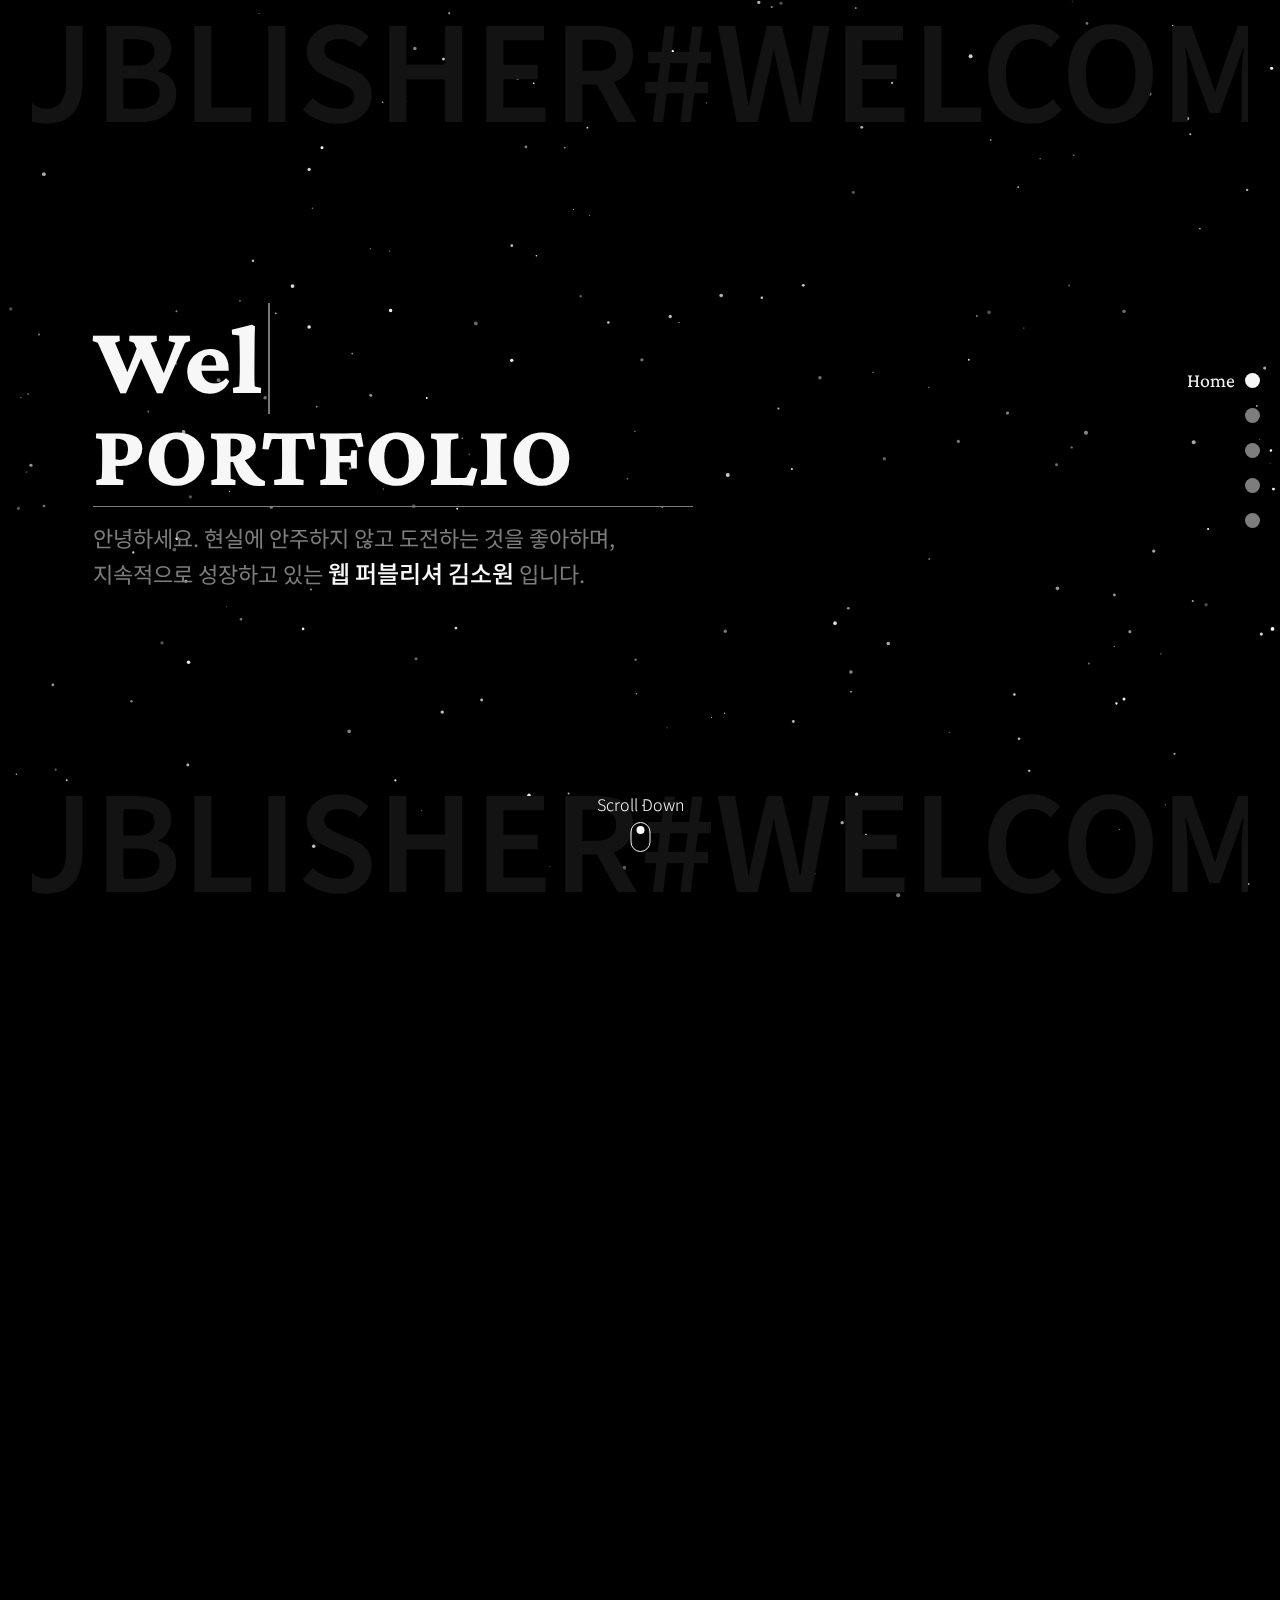
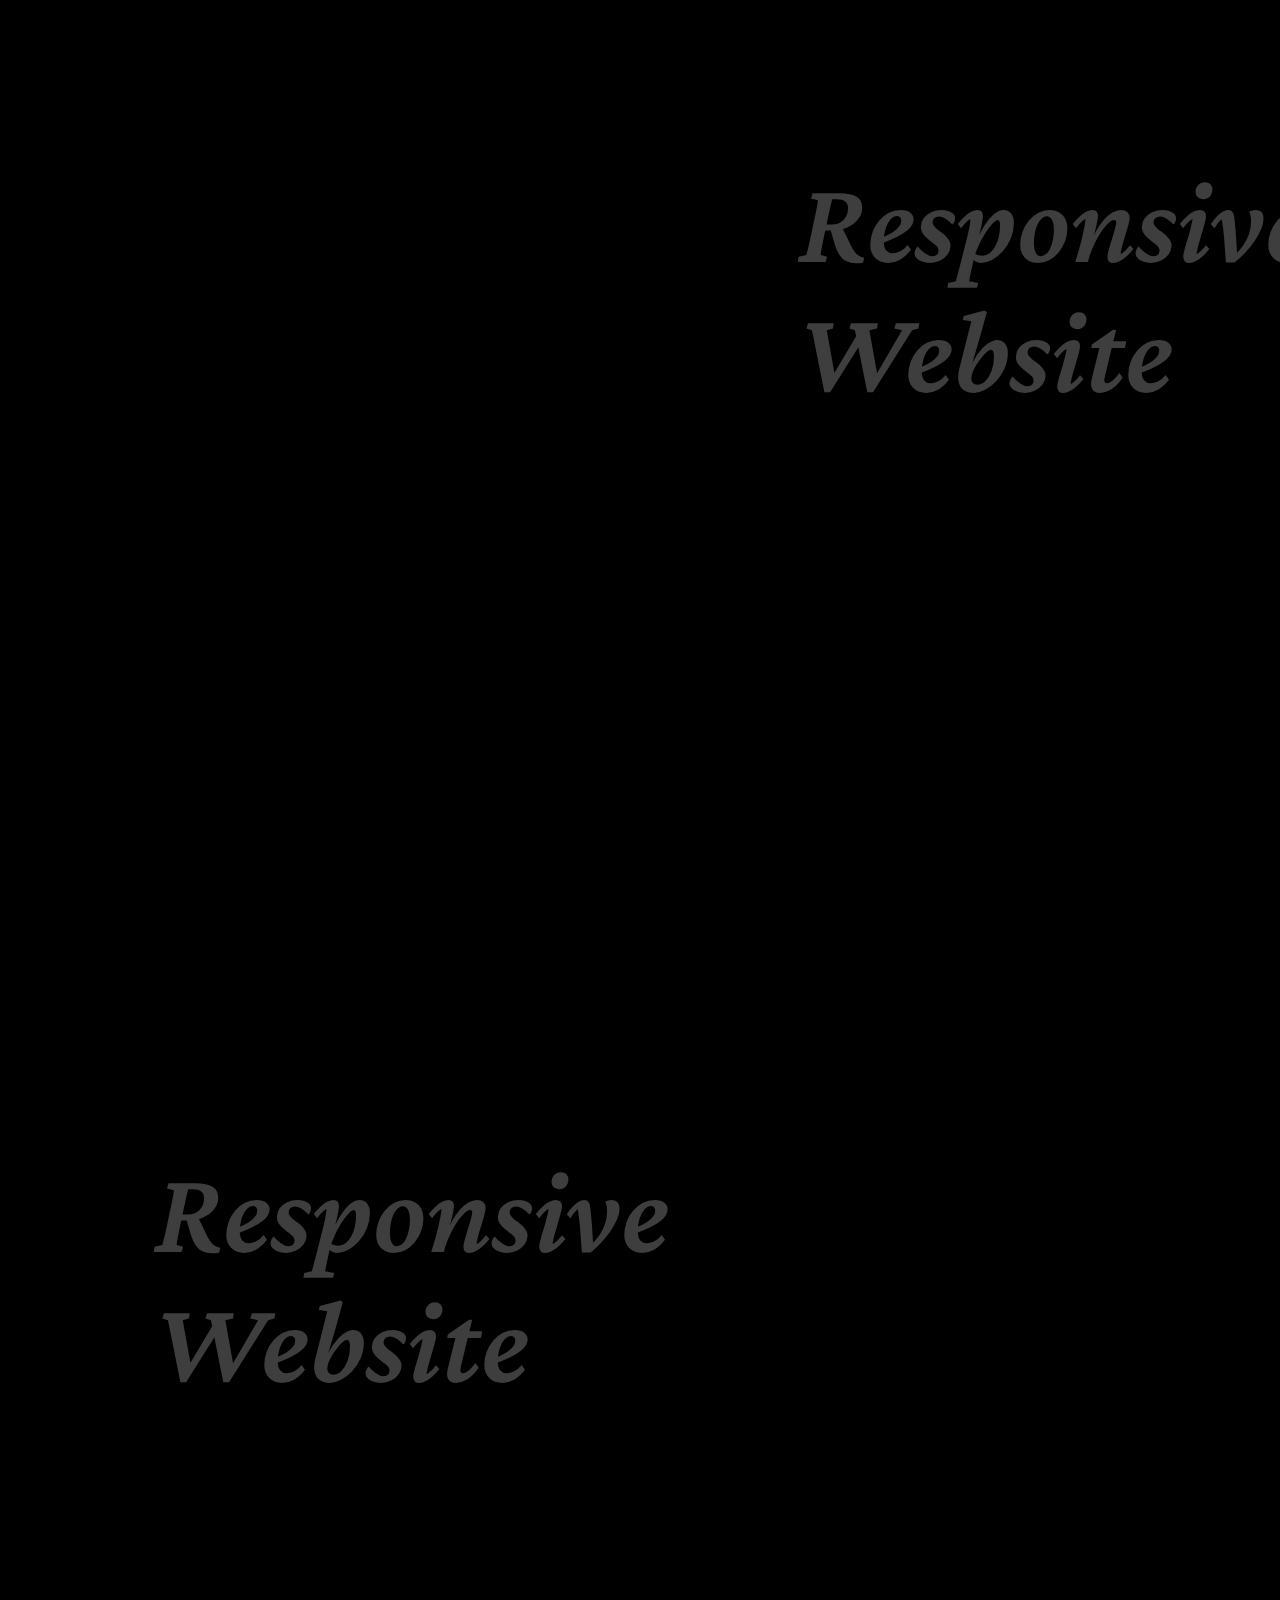
==== index.html @ 749225ce "Update index.html" ====
<!DOCTYPE html>
<html lang="en">

<head>
    <meta charset="UTF-8">
    <meta name="viewport" content="width=device-width, initial-scale=1.0">
    <title>Document</title>
    <link rel="stylesheet" href="CSS/reset.css">
    <link rel="stylesheet" href="CSS/style.css">
    <link rel="stylesheet" href="CSS/tab.menu.css">
    <link rel="stylesheet" href="CSS/dot_navigation.css">
    <link rel="stylesheet" href="CSS/circle_progress.css">
    <link rel="stylesheet" href="CSS/media.css">
    <link rel="stylesheet" href="CSS/scroll_fade_in.css">

    <link rel="preconnect" href="https://fonts.googleapis.com">
    <link rel="preconnect" href="https://fonts.gstatic.com" crossorigin>
    <link
        href="https://fonts.googleapis.com/css2?family=Crimson+Pro:ital,wght@0,200..900;1,200..900&family=Gowun+Batang&family=Noto+Sans+KR:wght@100..900&family=Noto+Sans:ital,wght@0,100..900;1,100..900&display=swap"
        rel="stylesheet">
    <link rel="preconnect" href="https://fonts.googleapis.com">
    <link rel="preconnect" href="https://fonts.gstatic.com" crossorigin>
    <link
        href="https://fonts.googleapis.com/css2?family=Crimson+Pro:ital,wght@0,200..900;1,200..900&family=Gowun+Batang&family=Noto+Sans:ital,wght@0,100..900;1,100..900&display=swap"
        rel="stylesheet">
</head>

<body>
    <section id="home" class="branding-page-container section">
        <canvas id="starCanvas"></canvas>
        <!-- canvas-이미지태그 같은거 -->
        <div class="branding-page">
            <div class="moving-text moving-left">
                <span>#WELCOMTOMY PORTFOLIO #WEB PUBLISHER</span>
                <span>#WELCOMTOMY PORTFOLIO #WEB PUBLISHER</span>
            </div>
            <div class="branding-tg">
                <div class='typing'>
                    <h1 class="text"></h1>
                    PORTFOLIO
                </div>
                <p>
                    안녕하세요. 현실에 안주하지 않고 도전하는 것을 좋아하며&#44; <br class="responsive-br">
                    지속적으로 성장하고 있는
                    <span>
                        웹 퍼블리셔 김소원
                    </span>
                    입니다&#46;
                </p>
            </div>
            <div class="scroll-down">
                <p>Scroll Down</p>
                <div class="mouse">
                    <div class="wheel"></div>
                </div>
            </div>
            <aside class="dot-navigation">
                <div class="dot" data-target="home">Home</div>
                <div class="dot" data-target="profile">Profile</div>
                <div class="dot" data-target="resume">Resume</div>
                <div class="dot" data-target="portfolio">Portfolio</div>
                <div class="dot" data-target="contact">Contact</div>
            </aside>
            <div class="moving-text moving-right">
                <span>#WELCOMTOMY PORTFOLIO #WEB PUBLISHER</span>
                <span>#WELCOMTOMY PORTFOLIO #WEB PUBLISHER</span>
            </div>
        </div>

    </section>

    <section id="profile" class="profile-page-container section">
        <div class="profile-page">
            <div class="h2-container fadein fade to-bottom">
                <h2>PROFILE</h2>
            </div>
            <div class="detail-container">
                <figure class="profile-img fadein fade to-left">
                    <img src="IMG/증명사진.png" alt="증명사진">
                </figure>
                <div class="about-me-container fadein fade to-right">
                    <h3>About me</h3>
                    <ul class="about-me-tg">
                        <li>
                            <p>Name</p>
                            <p>Kim So Won</p>
                        </li>
                        <li>
                            <p>Birthday</p>
                            <p>1992&#46; 09&#46; 18</p>
                        </li>
                        <li>
                            <p>Certificate</p>
                            <p>컴퓨터활용능력1급</p>
                        </li>
                        <li>
                            <p>E&#45;mail</p>
                            <p>kimso339&#64;naver&#46;com</p>
                        </li>
                    </ul>
                    <p class="about-me-explain">
                        &#34;도전을 멈추지 않는 신입 웹퍼블리셔 김소원입니다&#46;<br class="responsive-br">
                        다양한 시맨틱 태그를 활용해 SEO를 고려한 마크업을 하며&#44;
                        JS를 활용한 인터렉션 등 다양한 퍼블리싱 기술에 관심을 갖고 성장하고 있습니다&#46;&#34;
                    </p>
                </div>
            </div>
            <div class="skill-container fadein fade to-bottom">
                <h3>Skill</h3>
                <div class="progress-container">
                    <div class="progress-bar html" data-percentage="80">
                        <svg>
                            <circle cx="100" cy="100" r="100"></circle>
                            <circle cx="100" cy="100" r="100"></circle>
                        </svg>
                        <div class="text_zone">
                            <div class="label html-color">HTML</div>
                            <div class="percentage">0%</div>
                        </div>
                    </div>
                    <div class="progress-bar css" data-percentage="90">
                        <svg>
                            <circle cx="100" cy="100" r="100"></circle>
                            <circle cx="100" cy="100" r="100"></circle>
                        </svg>
                        <div class="text_zone">
                            <div class="label css-color">CSS</div>
                            <div class="percentage">0%</div>
                        </div>
                    </div>
                    <div class="progress-bar javascript" data-percentage="60">
                        <svg>
                            <circle cx="100" cy="100" r="100"></circle>
                            <circle cx="100" cy="100" r="100"></circle>
                        </svg>
                        <div class="text_zone">
                            <div class="label javascript-color">JavaScript</div>
                            <div class="percentage">0%</div>
                        </div>
                    </div>
                    <div class="progress-bar figma" data-percentage="80">
                        <svg>
                            <circle cx="100" cy="100" r="100"></circle>
                            <circle cx="100" cy="100" r="100"></circle>
                        </svg>
                        <div class="text_zone">
                            <div class="label figma-color">Figma</div>
                            <div class="percentage">0%</div>
                        </div>
                    </div>
                    <div class="progress-bar photoshop" data-percentage="70">
                        <svg>
                            <circle cx="100" cy="100" r="100"></circle>
                            <circle cx="100" cy="100" r="100"></circle>
                        </svg>
                        <div class="text_zone">
                            <div class="label photoshop-color">Photoshop</div>
                            <div class="percentage">0%</div>
                        </div>
                    </div>
                </div>
            </div>
        </div>
    </section>

    <section id="resume" class="resume-page-container section">
        <div class="resume-page">
            <div class="h2-container fadein fade to-bottom">
                <h2>RESUME</h2>
            </div>
            <div class="tabs fadein fade to-bottom">
                <button class="tab-btn active" data-tab="1">
                    Work&#45;Experience
                </button>
                <button class="tab-btn" data-tab="2">
                    Self&#45;Introduction
                </button>
                <button class="tab-btn" data-tab="3">
                    Character
                </button>
            </div>
            <div class="tab-contents fadein fade to-bottom">
                <div class="tab-content active" id="tab-1">
                    <ul class="work-experience">
                        <li class="line-vertical">
                        </li>
                        <li class="line-short">
                            <p class="date">
                                2014&#46;05&#126;2016&#46;05
                            </p>
                            <div class="company">
                                <p class="company-name">
                                    <span>
                                        국민건강보험공단 일산병원
                                    </span>
                                    <br class="responsive-br-500">
                                    &#40;간호사&#41;
                                </p>
                            </div>
                        </li>
                        <li class="line-long">
                            <p class="date">
                                2017&#46;02&#126;2018&#46;07
                            </p>
                            <div class="company">
                                <p class="company-name">
                                    <span>
                                        신촌세브란스병원
                                    </span>
                                    <br class="responsive-br-500">
                                    &#40;심장혈환병원 연구간호사&#41;
                                </p>
                            </div>
                        </li>
                        <li class="line-short">
                            <p class="date">
                                2021&#46;04&#126;2023&#46;04
                            </p>
                            <div class="company">
                                <p class="company-name">
                                    <span>
                                        가톨릭대학교 은평성모병원
                                    </span>
                                    <br class="responsive-br-500">
                                    &#40;간호사&#41;
                                </p>
                            </div>
                        </li>
                        <li class="line-long">
                            <p class="date">
                                2024&#46;04&#126;2024&#46;12
                            </p>
                            <div class="company">
                                <p class="company-name">
                                    <span>
                                        sbs컴퓨터아카데미학원
                                    </span>
                                    <br class="responsive-br-500">
                                    &#40;웹퍼블리셔 과정 수강&#41;
                                </p>
                            </div>
                        </li>
                        <li class="line-short">
                            <p class="date">
                                &#126;현재
                            </p>
                            <div class="company">
                                <p class="company-name">
                                    <span>
                                        웹퍼블리셔 입사 준비중
                                    </span>
                                </p>
                            </div>
                        </li>
                    </ul>
                </div>
                <div class="tab-content" id="tab-2">
                    <ul class="self-introduction">
                        <li>
                            <p>
                                &#34;기본에 충실하게&#34;
                            </p>
                            <span>
                                화려한 도구없이 망치와 못으로만 집을 지을 수 있어야 <br class="responsive-br-introduction">
                                역량이 큰 사람이라는 선생님의 말씀을 새기며<br>
                                기본에 충실히 공부하였습니다.
                                시맨틱 코드를 이용해<br class="responsive-br-introduction"> 유지보수가 쉬운 마크업을 위해 노력합니다.
                            </span>
                        </li>
                        <li>
                            <p>
                                &#34;끈기있게 도전하기&#34;
                            </p>
                            <span>
                                현재에 안주하기보다 지속적으로 도전하며<br class="responsive-br-introduction">
                                트렌드를 파악하고 습득하려 노력하겠습니다.<br>
                                Vue, React에 관심을 가지고 있습니다.
                            </span>
                        </li>
                    </ul>
                </div>
                <div class="tab-content" id="tab-3">
                    <div class="character">
                        <ul>
                            <li class="pentagon">
                                <img src="IMG/오각형.png" alt="pentagon-shape">
                            </li>
                            <li class="character1">
                                빠른 업무속도
                            </li>
                            <li class="character2">
                                다양한 퍼블리싱<br>
                                기술에 관심
                            </li>
                            <li class="character3">
                                강한 책임감
                            </li>
                            <li class="character4">
                                트렌드에 민감함
                            </li>
                            <li class="character5">
                                도전하는 자세
                            </li>
                        </ul>
                    </div>
                </div>
            </div>
        </div>
    </section>

    <section id="portfolio" class="portfolio-page-container section">
        <div class="portfolio-page">
            <div class="h2-container fadein fade to-bottom">
                <h2>PORTFOLIO</h2>
            </div>
            <div class="project">
                <div class="project-tg fadein fade to-left">
                    <h2 class="project-name">At Search</h2>
                    <p>홈페이지 신규구축</p>
                    <p class="explain">
                        입시를 위한 정보들을 한 곳에서 확인 할 수 있는<br>
                        홈페이지를 반응형으로 구축하였습니다&#46;<br>
                        정보전달을 유리하게 하기 위해 깔끔한 UI로<br>
                        퍼블리싱 작업을 하는 것에 중점을 두었습니다&#46;<br>
                    </p>
                    <ul>
                        <li>
                            <p class="category">사용툴</p>
                            <p>Visual Studio Code &#47; Figma</p>
                        </li>
                        <li>
                            <p class="category">기여도</p>
                            <p>기획 &#47; 디자인 &#47; 퍼블리싱 100&#37;</p>
                        </li>
                        <li>
                            <p class="category">사이즈</p>
                            <p>반응형 웹사이트</p>
                        </li>
                    </ul>
                    <div class="view-button wrapper at_search_button">
                        <a class="button" href="https://wishu92.github.io/At_search/">VIEW</a>
                    </div>
                </div>
                <figure class="imac fadein fade to-right">
                    <img src="IMG/iMac.png" alt="imac-img">
                    <div class="imac-inner">
                        <img class="imac-inner-img" src="IMG/atsearch.png" alt="at-search-fullpage">
                    </div>
                </figure>
            </div>
            <div class="project furniture">
                <figure class="imac fadein fade to-left">
                    <img src="IMG/iMac.png" alt="imac-img">
                    <div class="imac-inner">
                        <img class="imac-inner-img" src="IMG/furnitureLab.png" alt="furnitureLab-full-page">
                    </div>
                </figure>
                <div class="project-tg furniture-tg fadein fade to-right">
                    <h2 class="project-name furniture-color">Furniture<br> Lab</h2>
                    <p>홈페이지 리뉴얼</p>
                    <p class="explain">
                        현재 트렌드에 맞게 자연과 일상의 조화와<br>
                        여유로운 분위기를 강조하였으며&#44;<br>
                        시맨틱 코드를 사용하여 구조적인<br>
                        웹페이지를 축하였습니다&#46;<br>
                    </p>
                    <ul>
                        <li>
                            <p class="category">사용툴</p>
                            <p>Visual Studio Code &#47; Figma</p>
                        </li>
                        <li>
                            <p class="category">기여도</p>
                            <p>기획 &#47; 디자인 &#47; 퍼블리싱 100&#37;</p>
                        </li>
                        <li>
                            <p class="category">사이즈</p>
                            <p>반응형 웹사이트</p>
                        </li>
                    </ul>
                    <div class="view-button wrapper furniture-button">
                        <a class="button" href="https://wishu92.github.io/Furniture_Lab/">VIEW</a>
                    </div>
                </div>
            </div>
        </div>
    </section>

    <section id="contact" class="contact-page-container section">
        <div class="contact-page">
            <div class="h2-container fadein fade to-bottom">
                <h2>CONTACT</h2>
            </div>
            <div class="contact-tg fadein fade to-bottom">
                <p>Thank you for watching</p>
                <p>함께 일할 웹퍼블리셔를 찾고 계시다면 연락주세요</p>
            </div>
            <div class="contact-information fadein fade to-bottom">
                <p>Let’s work together</p>
                <ul>
                    <li class="fadein fade to-left">
                        <button class="learn-more">
                            <p class="number">01</p>
                            <span class="contact-way">
                                <p>E&#45;mail</p>
                                <p>kimso339&#64;naver&#46;com</p>
                            </span>
                        </button>
                    </li>
                    <li class="fadein fade to-right">
                        <button class="learn-more">
                            <p class="number">02</p>
                            <span class="contact-way">
                                <p>Cell&#45;Phone</p>
                                <p>+82&#45;10&#45;3201&#45;3393</p>
                            </span>
                        </button>
                    </li>
                </ul>
            </div>
        </div>
    </section>
    
    <script>

    </script>
    <script src="JS/tab_menu.js"></script>
    <script src="JS/star_bg.js"></script>
    <script src="JS/dot_navigation.js"></script>
    <script src="JS/circle_progress.js"></script>
    <script src="JS/scroll_fade_in.js"></script>
    <script src="JS/typing.js"></script>
</body>

</html>

<!--
1. 퍼니처랩 페이드인 슬라이드
5. 프로그래스바 반응형
 -->
---- CSS/style.css ----
:root {
    --background-color: #000000;
    --main-text-color: #F7F7F7;
    --sub-text-color: #C7C7C7;
    --accent-color: #7D7D7D;
    --shadow-color: #3E3E3E;
}


body {
    font-family: "Crimson Pro";
    font-optical-sizing: auto;
    font-weight: 400;
    font-style: normal;
    /* <weight>: Use a value from 200 to 900 */

    font-family: "Noto Sans KR";
    font-optical-sizing: auto;
    font-weight: 400;
    font-style: normal;
    /* <weight>: Use a value from 100 to 900 */
}

img {
    display: block;
    width: 100%;
}

a {
    text-decoration: none;
}

body>section {
    padding: 0 32px;
    background-color: var(--background-color);
}

#starCanvas {
    width: 100%;
    display: block;
    position: absolute;
}

.branding-page {
    width: 100%;
    height: 100vh;

    display: flex;
    flex-direction: column;
    justify-content: space-between;
    align-items: center;
    overflow: hidden;
}

.branding-tg {
    width: 100%;
    padding-left: 10%;
    position: relative;

    display: flex;
    flex-direction: column;
    gap: 30px;
}

.branding-tg::after {
    content: '';
    background-color: var(--accent-color);
    width: 600px;
    height: 1px;
    position: absolute;
    top: 70%;
}

/* keyframe까지 타이핑버전 */


.typing {
    display: flex;
    flex-direction: column;
    white-space: nowrap;
    color: var(--main-text-color);
    font-family: "Crimson Pro";
    font-size: 90px;
    font-weight: 800;
    height: 180px;
}

.text::after {
    content: '';
    margin-left: .4rem;
    border-right: 2px solid #777;
    animation: cursor .9s infinite steps(2);
}

@keyframes cursor {
    from {
        border-right: 2px solid #222;
    }

    to {
        border-right: 2px solid #777;
    }
}





h1 {
    font-size: 100px;
    color: var(--main-text-color);
    font-family: "Crimson Pro";
    font-weight: 800;
}

h1>span {
    color: var(--accent-color);
}

.branding-tg>p {
    color: var(--accent-color);
    font-size: 22px;
    font-weight: 600px;
    line-height: 36px;
}

.branding-tg>p>span {
    color: var(--main-text-color);
    font-size: 24px;
    font-weight: 500;
}

.moving-text {
    position: relative;
    display: flex;
    white-space: nowrap;
    /* 텍스트 줄바꿈 방지 */
    /* overflow: hidden; */
}

.moving-text span {
    display: inline-block;
    font-size: 130px;
    font-weight: 600;
    color: #131313;
}

.moving-left span {
    animation: moveLeft 20s linear infinite;
}

@keyframes moveLeft {
    from {
        transform: translateX(0);
    }

    to {
        transform: translateX(-100%);
        /* 한 텍스트 길이만큼 왼쪽으로 이동 */
    }
}

.moving-right span {
    animation: moveRight 20s linear infinite;
}

@keyframes moveRight {
    from {
        transform: translateX(-70%);
        /* 시작 위치 */
    }

    to {
        transform: translateX(0);
        /* 한 텍스트 길이만큼 오른쪽으로 이동 */
    }
}

.scroll-down {
    position: absolute;
    bottom: 20px;
    left: 50%;
    transform: translate(-50%, -50%);

    display: flex;
    flex-direction: column;
    align-items: center;
    gap: 10px;
    z-index: 1;
}

.scroll-down>p {
    color: var(--main-text-color);
    font-weight: 300;
    font-size: 16px;
}

.mouse {
    width: 20px;
    height: 30px;
    border: 1px solid var(--main-text-color);
    border-radius: 16px;
    box-sizing: border-box;
    position: relative;
    animation: mouse-animation 2s infinite;
}

.wheel {
    width: 8px;
    height: 8px;
    background-color: var(--main-text-color);
    border-radius: 50%;
    position: relative;
    left: 50%;
    top: 25%;
    transform: translate(-50%, -50%);
    animation: wheel-animation infinite 2s;
}

@keyframes mouse-animation {
    0% {
        opacity: 0;
        transform: scale(0);
    }

    33% {
        top: 0;
        opacity: 1;
        transform: scale(1);

    }

    66% {
        top: 10px;
        opacity: 1;
    }

    100% {
        top: 10px;
        opacity: 0;
    }
}

@keyframes wheel-animation {
    33% {
        top: 25%;
    }

    66% {
        top: 75%;
    }

    100% {
        top: 75%;
    }
}

.profile-page {
    width: 100%;
    padding: 100px 0;
    display: flex;
    flex-direction: column;
    align-items: center;
    gap: 80px;
}

.h2-container {
    padding: 10px;
    border-bottom: 2px solid var(--accent-color);
}

h2 {
    font-size: 52px;
    font-family: "Crimson Pro";
    font-weight: 800;
    color: var(--main-text-color);
}

.h2-container>h2::first-letter {
    color: var(--accent-color);
}

.profile-img {
    width: 280px;
    height: 350px;
}

.profile-img>img {
    border-radius: 20px;
}

.detail-container {
    width: 100%;
    height: fit-content;
    display: flex;
    align-items: center;
    justify-content: center;
    gap: 100px;
}

h3 {
    font-size: 32px;
    margin-bottom: 20px;
    color: var(--main-text-color);
    font-weight: 700;
}

.about-me-container {
    max-width: 400px;
    height: 100%;
    padding: 30px 0;
    box-sizing: border-box;
    display: flex;
    flex-direction: column;
    gap: 30px;
}

.about-me-tg {
    display: flex;
    flex-direction: column;
    gap: 10px;
}

.about-me-tg>li {
    width: 100%;
    display: flex;
    justify-content: space-between;
    color: var(--main-text-color);
    font-size: 22px;
}

.about-me-tg p:last-child {
    color: var(--sub-text-color);
    font-weight: 200;
    font-size: 20px;
}

.about-me-explain {
    color: var(--accent-color);
    font-size: 18px;
    line-height: 26px;
}

.skill-container {
    display: flex;
    align-items: center;
    flex-direction: column;
    gap: 50px;
}

.resume-page {
    width: 100%;
    height: 100vh;
    padding: 100px 0;
    display: flex;
    flex-direction: column;
    align-items: center;
    gap: 80px;
}

/* .standard-box {
    width: 100%;
    position: relative;
} */
/* before, after가 반응형때 중구난방이라 박스로 하나 감싸주어 기준점을 통일시킴 */

.work-experience {
    width: 1200px;
    margin: 0 auto;
    padding: 30px 0;
    display: flex;
    flex-direction: column;
    gap: 30px;
    position: relative;
}

.work-experience::after {
    content: 'Work- \A Experience';
    font-size: 80px;
    font-family: "Crimson Pro";
    font-weight: 500;
    font-style: italic;
    color: var(--shadow-color);
    width: 300px;
    position: absolute;
    top: 20%;
    left: 0%;
}

.work-experience>li {
    position: relative;
}

.line-vertical::before {
    content: '';
    display: block;
    width: 1px;
    height: 480px;
    background-color: var(--accent-color);
    position: absolute;
    left: 30%;
}

.date {
    color: var(--accent-color);
    font-size: 30px;
    font-weight: 600;
    line-height: 40px;
}

.company-name {
    color: var(--accent-color);
    font-size: 18px;
    font-weight: 300;
}

.company-name>span {
    color: var(--main-text-color);
}

.line-short>.date,
.line-short>.company {
    position: relative;
    left: 37%;
}

.line-long>.date,
.line-long>.company {
    position: relative;
    left: 57%
}

.line-short::after {
    content: '';
    display: block;
    width: 15px;
    height: 15px;
    border-radius: 50%;
    background-color: var(--main-text-color);
    position: absolute;
    left: 30%;
    top: 35%;
    transform: translateX(-50%);
}

.line-short::before {
    content: '';
    display: block;
    width: 60px;
    height: 1px;
    background-color: var(--main-text-color);
    position: absolute;
    left: 30%;
    top: 52%;
}

.line-long::after {
    content: '';
    display: block;
    width: 15px;
    height: 15px;
    border-radius: 50%;
    background-color: var(--main-text-color);
    position: absolute;
    left: 30%;
    top: 35%;
    transform: translateX(-50%);
}

.line-long::before {
    content: '';
    display: block;
    width: 300px;
    height: 1px;
    background-color: var(--main-text-color);
    position: absolute;
    left: 30%;
    top: 52%;
}

.responsive-br-500 {
    display: none;
}

.self-introduction {
    width: 100%;
    padding-top: 150px;
    display: flex;
    flex-direction: column;
    align-items: center;
    gap: 50px;
    position: relative;
}

.self-introduction::before {
    content: 'Self-Introduction';
    font-size: 80px;
    font-family: "Crimson Pro";
    font-weight: 500;
    font-style: italic;
    color: var(--shadow-color);
    position: absolute;
    top: 0%;
    left: 10%;
}

.self-introduction::after {
    content: '';
    display: block;
    width: 1200px;
    height: 1px;
    background-color: var(--accent-color);
    position: absolute;
    top: 30%;
}

.self-introduction>li {
    display: flex;
    flex-direction: column;
    align-items: center;
    gap: 20px;
    color: var(--main-text-color);
}

.self-introduction>li>p {
    font-size: 22px;
}

.self-introduction>li>span {
    font-size: 20px;
    color: var(--accent-color);
    font-weight: 300;
    text-align: center;
}

.responsive-br-introduction {
    display: none;
}

.character {
    width: 100%;
    height: 500px;
    position: relative;
}

.character>ul {
    width: 1200px;
    margin: 0 auto;
    height: 100%;
    position: relative;
}

.character::after {
    content: 'Character';
    font-size: 80px;
    font-family: "Crimson Pro";
    font-weight: 500;
    font-style: italic;
    color: var(--shadow-color);
    position: absolute;
    top: 5%;
    left: 5%;
}

.character li {
    position: absolute;
    color: var(--main-text-color);
    font-size: 22px;
    font-weight: 300;
}

.pentagon {
    width: 260px;
    height: 260px;
    top: 20%;
    left: 50%;
    transform: translate(-50%);
}

.character1 {
    top: 10%;
    left: 45%;
}

.character2 {
    top: 35%;
    left: 24%;
}

.character3 {
    bottom: 22%;
    left: 31%;
}

.character4 {
    bottom: 22%;
    right: 28%;
}

.character5 {
    top: 36%;
    right: 25%;
}

.portfolio-page-container {
    overflow: hidden;
}

.portfolio-page {
    width: 100%;
    padding: 100px 0;
    display: flex;
    flex-direction: column;
    align-items: center;
    gap: 150px;
    position: relative;
}

.project {
    width: 1000px;
    display: flex;
    gap: 50px;
}

.portfolio-page::before {
    content: 'Responsive \A Website';
    width: 300px;
    color: var(--shadow-color);
    font-family: "Crimson Pro";
    font-weight: 600;
    font-size: 120px;
    line-height: 130px;
    font-style: italic;
    position: absolute;
    top: 15%;
    left: 63%;
}

.project-tg {
    width: fit-content;
    display: flex;
    flex-direction: column;
    align-items: flex-end;
    gap: 30px;
}

.project-name {
    font-family: "Crimson Pro";
    font-weight: 500;
    font-size: 80px;
    color: #FF6600;
}

.project-tg>p {
    font-size: 24px;
    font-weight: 600;
    color: var(--main-text-color);
}

.project-tg>.explain {
    font-size: 18px;
    font-weight: 400;
    color: var(--accent-color);
    text-align: right;
    line-height: 22px;
}

.project-tg>ul {
    width: 100%;
    display: flex;
    flex-direction: column;
    gap: 10px;
}

.project-tg>ul>li {
    width: 100%;
    display: flex;
    justify-content: space-between;
}

.project-tg>ul p {
    color: var(--main-text-color);
    font-size: 16px;
    font-weight: 300;
}

.project-tg>ul .category {
    font-size: 20px;
    font-weight: 600;
}

.view-button {
    width: 100%;
    height: fit-content;
}

.at_search_button .button {
    display: block;
    width: 100%;
    height: 50px;

    display: flex;
    align-items: center;
    justify-content: center;

    font-size: 20px;
    font-weight: 600;
    color: #FF6600;
    border: 2px solid #FF6600;
    border-radius: 5px;
    transition: all 0.2s ease-in-out;
    position: relative;
    overflow: hidden;

    &:before {
        content: "";
        background-color: rgba(255, 255, 255, 0.5);
        height: 100%;
        width: 3em;
        display: block;
        position: absolute;
        top: 0;
        left: -4.5em;
        transform: skewX(-45deg) translateX(0);
        transition: none;
    }

    &:hover {
        background-color: #FF6600;
        color: #fff;
        /* border-bottom: 4px solid #662900; */

        &:before {
            transform: skewX(-45deg) translateX(23em);
            transition: all 0.5s ease-in-out;
        }
    }
}


.furniture-button .button {
    display: block;
    width: 100%;
    height: 50px;

    display: flex;
    align-items: center;
    justify-content: center;

    font-size: 20px;
    font-weight: 600;
    color: #008314;
    border: 2px solid #008314;
    border-radius: 5px;
    transition: all 0.2s ease-in-out;
    position: relative;
    overflow: hidden;

    &:before {
        content: "";
        background-color: rgba(255, 255, 255, 0.5);
        height: 100%;
        width: 3em;
        display: block;
        position: absolute;
        top: 0;
        left: -4.5em;
        transform: skewX(-45deg) translateX(0);
        transition: none;
    }

    &:hover {
        background-color: #008314;
        color: #fff;
        /* border-bottom: 4px solid #662900; */

        &:before {
            transform: skewX(-45deg) translateX(23em);
            transition: all 0.5s ease-in-out;
        }
    }
}

.imac {
    width: 450px;
    height: 387px;
    position: relative;
}

.imac-inner {
    width: 430px;
    height: 235px;
    border-radius: 3px;
    overflow: hidden;
    position: absolute;
    top: 10px;
    left: 10px;
}


.imac-inner:hover .imac-inner-img {
    transition: 5s;
    transform: translateY(calc(-100% + 235px));
}

.furniture {
    justify-content: end;
}

.furniture-color {
    line-height: 60px;
    color: #008314
}

.furniture-tg {
    align-items: start;
}

.furniture-tg>.explain {
    text-align: left;
}

.furniture::before {
    content: 'Responsive \A Website';
    width: 300px;
    color: var(--shadow-color);
    font-family: "Crimson Pro";
    font-weight: 600;
    font-size: 120px;
    line-height: 130px;
    font-style: italic;
    position: absolute;
    left: 10%;
    bottom: 2%;
}

.contact-page-container {
    overflow: hidden;
}

.contact-page {
    width: 100%;
    padding: 100px 0;
    box-sizing: border-box;
    height: 850px;
    display: flex;
    flex-direction: column;
    align-items: center;
    gap: 100px;
}

.contact-tg>p {
    color: var(--accent-color);
    text-align: center;
    font-size: 24px;
    font-weight: 300;
    line-height: 40px;
}

.contact-tg>p:last-child {
    font-size: 20px;
    font-weight: 500;
    color: var(--main-text-color);
}

.contact-information>p {
    font-family: "Crimson Pro";
    font-weight: 500;
    font-size: 100px;
    font-style: italic;
    color: var(--accent-color);
    line-height: 120px;
}

.contact-information>ul {
    /* width: 750px; */
    padding-top: 30px;

    display: flex;
    align-items: center;
    justify-content: center;
    gap: 50px;
}

.contact-information li {
    width: 300px;
    height: 100px;
}

.number {
    padding: 10px;
    font-family: "Crimson Pro";
    font-weight: 500;
    font-size: 80px;
    font-style: italic;
    color: var(--accent-color);
}

.contact-way {
    display: flex;
    flex-direction: column;
    text-align: left;
    gap: 5px;
}

.contact-way p {
    color: var(--main-text-color);
    font-size: 20px;
    font-weight: 500;
    text-transform: lowercase;
    /* 버튼은 기본이 대문자 - 소문자: lowercase/첫문자만 대문자:capitalize */
}

.contact-way p:last-child {
    font-weight: 200;
    font-size: 16px;
}


.learn-more {
    width: 100%;
    height: 100%;
    position: relative;
    display: inline-block;
    cursor: pointer;
    outline: none;
    border: 0;
    vertical-align: middle;
    text-decoration: none;
    font-size: inherit;
    font-family: inherit;

    display: flex;
    align-items: center;


    color: var(--main-text-color);
    text-transform: uppercase;
    background: #161616;
    /* $light-pink; */
    border: 2px solid #3b3b3b;
    /* $pink-border; */
    border-radius: 10px;
    transform-style: preserve-3d;
    transition: transform 150ms cubic-bezier(0, 0, 0.58, 1), background 150ms cubic-bezier(0, 0, 0.58, 1);

    &::before {
        position: absolute;
        content: '';
        width: 100%;
        height: 100%;
        top: 0;
        left: 0;
        right: 0;
        bottom: 0;
        background: #232323;
        /* $dark-pink; */
        border-radius: inherit;
        
        box-shadow: 0 0 0 2px #3b3b3b, 0 0.625em 0 0 #101010;
        /* $pink-border,$pink-shadow; */
        transform: translate3d(0, 0.75em, -1em);
        transition: transform 150ms cubic-bezier(0, 0, 0.58, 1), box-shadow 150ms cubic-bezier(0, 0, 0.58, 1);
    }

    &:hover {
        background: #1e1e1e;
        /* $pink; */
        transform: translate(0, 0.25em);

        &::before {
            box-shadow: 0 0 0 2px #3b3b3b, 0 0.5em 0 0 #101010;
            /* $pink-border,$pink-shadow; */
            transform: translate3d(0, 0.5em, -1em);
        }
    }
/* https://inpa.tistory.com/entry/CSS-%F0%9F%92%8D-%EB%B2%84%ED%8A%BC-%EB%94%94%EC%9E%90%EC%9D%B8-%EB%AA%A8%EC%9D%8C */
    &:active {
        background: #242424;
        /* $pink; */
        transform: translate(0em, 0.75em);

        &::before {
            box-shadow: 0 0 0 2px #3b3b3b, 0 0 #101010;
            /* $pink-border,$pink-shadow; */
            transform: translate3d(0, 0, -1em);
        }
    }

}
---- CSS/tab.menu.css ----
.tabs {
    height: 50px;
    width: 100%;
    gap: 100px;
    justify-content: center;
    display: flex;
    align-items: center;
}

.tab-contents {
    width: 100%;
}

.tabs button {
    padding: 10px;
    color: var(--accent-color);
    font-size: 22px;
    border: none;
    border-bottom: 2px solid var(--accent-color);
    background-color: var(--background-color);
    cursor: pointer;
}

.tabs button.active {
    color: var(--main-text-color);
    border-color: var(--main-text-color);
}

.tab-content {
    opacity: 0;
    transition: opacity 0.5s ease;
    height: 0;
    overflow: hidden;
}

.tab-content.active {
    opacity: 1;
    height: auto;
}

.tabs button:hover{
    color: var(--main-text-color)
}

.tabs button:hover {
    border-bottom: 2px solid var(--main-text-color);
}
---- CSS/dot_navigation.css ----
.section {
    display: flex;
    justify-content: center;
    align-items: center;
    /* text-transform: uppercase; */
}

.dot-navigation {
    position: fixed;
    top: 50%;
    right: 20px;
    transform: translateY(-50%);
    display: flex;
    flex-direction: column;
    gap: 15px;
    z-index: 1;
}

.dot {
    display: flex; /* 플렉스 컨테이너 설정 */
    align-items: center; /* 수직 가운데 정렬 */
    justify-content: flex-start; /* 플렉스 아이템 정렬 */
    flex-direction: row-reverse; /* 섹션 이름을 왼쪽에 배치 */
    gap: 10px; /* 닷과 섹션 이름 간격 설정 */

    cursor: pointer;
    font-family: "Crimson Pro";
    font-size: 20px;
    color: transparent; /* 기본 텍스트 숨김 */
    white-space: nowrap; /* 줄바꿈 방지 */
    transition: all 0.3s;
    background-color: transparent; /* 닷 배경 제거 */
}

.dot::before {
    content: "";
    width: 15px; /* 닷의 크기 */
    height: 15px;
    background-color: var(--accent-color); /* 기본 닷 색상 */
    border-radius: 50%;
    flex-shrink: 0; /* 크기가 줄어들지 않도록 설정 */
}

.dot.active::before {
    background-color: var(--main-text-color); /* 활성 상태 닷 색상 */
}

.dot:hover::before {
    background-color: var(--main-text-color); /* 호버 상태 닷 색상 */
}

.dot.active {
    color: var(--main-text-color); /* 활성 상태 텍스트 색상 */
}

.dot:hover {
    color: var(--accent-color); /* 호버 상태 텍스트 색상 */
}


@media screen and (max-width: 550px) {
    .dot-navigation{
        right: 10px;
        gap: 10px;
    }

    .dot {
        gap: 8px;
        font: 16px;
    }

    .dot::before {
        width: 10px;
        height: 10px;
    }
}
---- CSS/circle_progress.css ----
.progress-container {
    width: 100%;
    display: flex;
    gap: 30px;
    flex-wrap: wrap;
    justify-content: center;
}

.progress-bar {
    position: relative;
    width: 200px;
    height: 200px;
    text-align: center;
    background: var(--background-color);
    border-radius: 50%;
}

.progress-bar svg {
    transform: rotate(-90deg);
    width: 100%;
    height: 100%;
    overflow: visible;
}

.progress-bar circle {
    fill: none;
    stroke-width: 10;
}

.progress-bar circle:nth-child(1) {
    stroke: #171717;
}

.progress-bar circle:nth-child(2) {
    stroke-dasharray: 628.3;
    /* 둘레 (r=100인 원의 둘레는 약 628.3) */
    stroke-dashoffset: 628.3;
    transition: stroke-dashoffset 1s ease-out;
}

.text_zone {
    position: absolute;
    top: 50%;
    left: 50%;
    transform: translate(-50%, -50%);
}

.percentage {
    font-size: 20px;
    font-weight: bold;
    color: var(--accent-color);
}

.label {
    font-size: 24px;
    font-weight: bold;
    color: beige;
}

.html-color {
    color: #E44D26;
}

.progress-bar.html circle:nth-child(2) {
    stroke: #E44D26;
}

.css-color {
    color: #5EBBFF;
}

.progress-bar.css circle:nth-child(2) {
    stroke: #5EBBFF;
}

.javascript-color {
    color: #F5DE19;
}

.progress-bar.javascript circle:nth-child(2) {
    stroke: #F5DE19;
}

.figma-color{
    color: #a259ff;
}

.progress-bar.figma circle:nth-child(2) {
    stroke: #a259ff;
}

.photoshop-color{
    color: #00538F;
}

.progress-bar.photoshop circle:nth-child(2) {
    stroke: #00538F;
}
---- CSS/media.css ----
@media screen and (max-width:1200px) {

    .work-experience {
        width: 100%;
    }

    .line-long::before {
        width: 200px;
    }

    .line-long>.date,
    .line-long>.company {
        left: 53%;
    }

    .work-experience::after {
        font-size: 60px;
    }

    .character>ul {
        width: 100%;
    }

    .pentagon {
        width: 200px;
        height: 200px;
    }

    .character2 {
        top: 30%;
        left: 20%;
    }

    .character5 {
        top: 31%;
        right: 21%;
    }

    .character3 {
        bottom: 32%;
        left: 32%;
    }

    .character4 {
        bottom: 32%;
        right: 29%;
    }

    .project {
        width: 100%;
        gap: 40px;
    }

    .resume-page {
        height: 700px;
    }

}

@media screen and (max-width:1024px) {
    .profile-page {
        padding: 80px 0;
    }

    h2 {
        font-size: 48px;
    }

    .profile-img {
        width: 280px;
        height: 350px;
    }

    .detail-container {
        gap: 100px;
    }

    h3 {
        font-size: 28px;
    }

    .about-me-container {
        gap: 20px;
    }

    .about-me-tg {
        width: 100%;
    }

    .about-me-tg>li {
        font-size: 20px;
    }

    .about-me-tg p:last-child {
        font-size: 18px;
    }

    .about-me-explain {
        font-size: 18px;
        line-height: 24px;
    }

    .line-vertical::before,
    .line-short::after,
    .line-short::before,
    .line-long::after,
    .line-long::before {
        left: 27%;
    }

    .line-long>.date,
    .line-long>.company {
        left: 58%;
    }

    .date {
        font-size: 28px;
    }

    .company-name {
        font-size: 16px;
    }

    .tabs {
        gap: 80px;
    }

    .tabs button {
        font-size: 20px;
    }

    .self-introduction::before {
        font-size: 60px;
        top: 5%;
    }

    .self-introduction::after {
        width: 1000px;
    }

    .self-introduction>li>p {
        font-size: 20px;
    }

    .self-introduction>li>span {
        font-size: 18px;
    }

    .character::after {
        font-size: 60px;
    }

    .character li {
        font-size: 20px;
    }


    .project-tg {
        gap: 20px;
    }

    .project-name {
        font-size: 70px;
    }

    .project-tg>p {
        font-size: 22px;
    }

    .project-tg>.explain {
        font-size: 16px;
        line-height: 20px;
    }

    .project-tg>ul .category {
        font-size: 18px;
    }

    .view-button {
        height: 40px;
    }

    .view-button>a {
        font-size: 18px;
    }

    .imac {
        width: 400px;
        height: 345px;
    }

    .imac-inner {
        width: 380px;
        height: 205px;
    }

    .furniture-color {
        line-height: 50px;
    }

    .portfolio-page::before {
        width: 200px;
        height: 100px;
        font-size: 100px;
        line-height: 90px;
    }

    .furniture::before {
        width: 200px;
        height: 100px;
        font-size: 100px;
        line-height: 90px;
        left: 2%;
        bottom: 12%;
    }

    .contact-page {
        height: 800px;
        gap: 100px;
    }

    .contact-tg>p {
        font-size: 22px;
        line-height: 30px;
    }

    .contact-tg>p:last-child {
        font-size: 18px;
    }

    .contact-information li {
        width: 280px;
        height: 90px;
    }

    .number {
        text-align: center;
        font-size: 80px;
    }

    .contact-information>ul {
        gap: 40px;
    }

    .contact-information li>p {
        font-size: 72px;
    }

    .contact-way p {
        font-size: 18px;
    }

    .contact-way p:last-child {
        font-size: 14px;
    }

}

@media screen and (max-width:900px) {
    .branding-tg::after {
        width: 500px;
        top: 70%;
    }
    h1,
    .typing  {
        font-size: 80px;
        height: 160px;
    }

    .branding-tg>p {
        font-size: 20px;
        line-height: 30px;
    }

    .branding-tg>p>span {
        font-size: 22px;
    }

    .moving-text span {
        font-size: 120px;
    }

    .profile-page {
        padding: 80px 0;
    }

    .detail-container {
        gap: 50px;
    }

    h3 {
        font-size: 28px;
    }

    .about-me-container {
        gap: 20px;
    }

    .about-me-tg {
        width: 100%;
    }

    .about-me-tg p:last-child {
        font-size: 18px;
    }

    .about-me-explain {
        font-size: 18px;
        line-height: 22px;
    }

    .character::after {
        /* font: 60px; */
        left: 0;
    }

    .character2 {
        left: 15%;
    }

    .character5 {
        right: 15%;
    }
}

@media screen and (max-width:850px) {
    .project {
        flex-direction: column-reverse;
        align-items: center;
    }

    .furniture {
        flex-direction: column;
    }

    h2 {
        text-align: center;
    }

    .project-tg {
        align-items: center;
    }

    .project-tg>.explain {
        text-align: center;
    }

    .portfolio-page::before {
        font-size: 80px;
        top: 10%;
        left: 37%;
    }

    .furniture::before {
        font-size: 80px;
        bottom: 30%;
        left: 0;
    }
}

@media screen and (max-width:830px) {
    .responsive-br-introduction {
        display: block;
    }

    .self-introduction::before {
        font-size: 50px;
        top: 8%;
    }
    .contact-information>p {
        font-size: 80px;
        font-style: italic;
        color: var(--accent-color);
        line-height: 80px;
    }
}

@media screen and (max-width:768px) {
    body>section {
        padding: 0 16px;
    }

    .branding-tg {
        padding-left: 5%;
        gap: 20px;
    }

    .branding-tg::after {
        width: 450px;
        top: 68%;
    }

    h1,
    .typing {
        font-size: 72px;
        height: 150px;
    }

    .branding-tg>p {
        font-size: 18px;
        line-height: 30px;
    }

    .branding-tg>p>span {
        font-size: 20px;
    }

    .moving-text span {
        font-size: 100px;
    }

    .profile-page {
        padding: 80px 0;
    }

    h2 {
        font-size: 36px;
    }

    .detail-container {
        flex-direction: column;
        gap: 0;
    }

    .profile-img {
        width: 250px;
    }

    h3 {
        text-align: center;
        font-size: 28px;
    }

    .about-me-container {
        width: 100%;
        align-items: center;
        gap: 20px;
    }

    .about-me-tg>li {
        font-size: 18px;
    }

    .about-me-tg p:last-child {
        font-size: 18px;
    }

    .about-me-explain {
        font-size: 18px;
        line-height: 24px;
    }

    .line-vertical::before,
    .line-short::after,
    .line-short::before,
    .line-long::after,
    .line-long::before {
        left: 10%;
    }

    .line-long>.date,
    .line-long>.company {
        left: 40%;
    }

    .line-short>.date,
    .line-short>.company {
        left: 25%;
    }

    .line-long::before {
        width: 150px;
    }

    .work-experience::after {
        /* bottom: 10%; */
        display: none;
    }

    .date {
        font-size: 26px;
        line-height: 36px;
    }

    .company-name {
        font-size: 16px;
    }

    .tabs {
        gap: 50px;
    }

    .tabs button {
        font-size: 18px;
    }

    .self-introduction::before {
        display: none;
    }

    .self-introduction::after {
        display: none;
    }

    .self-introduction {
        padding-top: 60px;
        gap: 80px;
    }


    .character::after {
        display: none;
    }

    .pentagon {
        width: 150px;
        height: 150px;
    }

    .character li {
        font-size: 18px;
    }

    .character1 {
        left: 43%;
    }

    .character2 {
        left: 16%;
    }

    .character5 {
        top: 30%;
        right: 17%;
    }

    .character3 {
        bottom: 42%;
        left: 28%;
    }

    .character4 {
        bottom: 42%;
        right: 25%;
    }

    .project-name {
        font-size: 62px;
    }

    .project-tg>p {
        font-size: 20px;
    }

    .project-tg>.explain {
        font-size: 14px;
        line-height: 18px;
    }

    .project-tg>ul .category {
        font-size: 16px;
    }

    .view-button>a {
        font-size: 16px;
    }

    .number {
        font-size: 65px;
        line-height: 100px;
    }

    .contact-information li {
        width: 250px;
        height: 80px;
    }

    .contact-information>ul {
        gap: 30px;
    }

    .contact-information li>p {
        font-size: 62px;
    }

}

@media screen and (max-width: 650px) {
    .character1 {
        left: 41%;
    }

    .character2 {
        left: 5%;
    }

    .character5 {
        right: 10%;
    }

    .character3 {
        left: 20%;
    }

    .character4 {
        right: 15%;
    }

    .contact-information>p {
        font-size: 70px;
        text-align: center;
    }

}

@media screen and (max-width: 600px) {
    .line-long::before {
        width: 60px;
    }

    .line-long>.date,
    .line-long>.company {
        left: 25%;
    }

    .tabs {
        gap: 20px;
    }

    .tabs button {
        font-size: 16px;
    }

    .tabs button {
        padding: 5px;
    }

    .contact-information>ul {
        flex-direction: column;
        gap: 20px;
    }

    .number {
        font-size: 56px;
        line-height: 90px;
    }
}

@media screen and (max-width: 550px) {
    h1,
    .typing {
        font-size: 65px;
        height: 130px;
    }

    .branding-tg::after {
        top: 65%;
    }

    .responsive-br-500 {
        display: block;
    }

    .line-vertical::before {
        height: 500px;
    }

    .pentagon {
        width: 120px;
        height: 120px;
    }

    .character1 {
        top: 4%;
    }

    .character3,
    .character4 {
        bottom: 27%;
    }

    .character5,
    .character2 {
        top: 30%;
    }

    .character li {
        font-size: 16px;
    }

    .character {
        height: 300px;
    }
}


@media screen and (max-width: 480px) {
    .branding-tg {
        padding-left: 0;
    }

    .branding-tg::after {
        width: 400px;
        top: 60%;
    }

    h1,
    .typing {
        font-size: 50px;
        height: 100px;
    }

    .moving-text span {
        font-size: 80px;
    }

    .responsive-br {
        display: none;
    }

    .about-me-explain {
        font-size: 16px;
        line-height: 20px;
    }

    .line-long::before,
    .line-short::before {
        max-width: 45px;
    }

    .tabs {
        gap: 10px;
    }

    .resume-page {
        padding: 80px 0;
        width: 400px;
        gap: 50px;
    }

    .date {
        font-size: 26px;
    }
}

@media screen and (max-width:465px) {
    .branding-tg::after {
        width: 350px;
        top: 52%;
    }


    .self-introduction>li>p {
        font-size: 18px;
    }

    .self-introduction>li>span {
        font-size: 16px;
    }

    .imac {
        width: 340px;
        height: 290px;
    }

    .imac-inner {
        width: 320px;
        height: 170px;
    }
}

@media screen and (max-width:420px) {

    .responsive-br-introduction {
        display: none;
    }
    .pentagon {
        width: 100px;
        height: 100px;
    }

    .character1 {
        left: 38%;
    }

    .character5 {
        right: 0;
    }

    .character2 {
        left: 0;
    }

    .character3 {
        left: 10%;
    }

    .character4 {
        right: 6%;
    }

    .character3,
    .character4 {
        bottom: 34%;
    }

    .character5,
    .character2 {
        top: 29%;
    }

    .character li {
        font-size: 16px;
    }


    .project-name {
        font-size: 56px;
    }

    .portfolio-page::before,
    .furniture::before {
        font-size: 80px;
        line-height: 70px;
    }

    .number {
        font-size: 48px;
        line-height: 90px;
    }

    .contact-information li {
        width: 230px;
        height: 70px;
    }

    .contact-information li>p {
        font-size: 48px;
    }

    .contact-way p {
        font-size: 16px;
    }
}

@media screen and (max-width:360px) {

    .line-long::before,
    .line-short::before {
        max-width: 30px;
    }

    .tabs {
        flex-direction: column;
        gap: 10px;
        padding: 40px 0;
    }

    .imac {
        width: 300px;
        height: 260px;
    }

    .imac-inner {
        width: 280px;
        height: 140px;
    }

    .number {
        font-size: 38px;
        line-height: 60px;
    }

}
---- CSS/scroll_fade_in.css ----
.fade {
    opacity: 0;
    transition: 1s;
}

.to-top {
    transform: translateY(-200px);
}

.to-bottom {
    transform: translateY(200px);
}

.to-left {
    transform: translateX(-200px);
}

.to-right {
    transform: translateX(200px);
}

.to-bottom-right {
    transform: translate(200px, 200px);
}

.in {
    opacity: 1;
    transform: none;
}
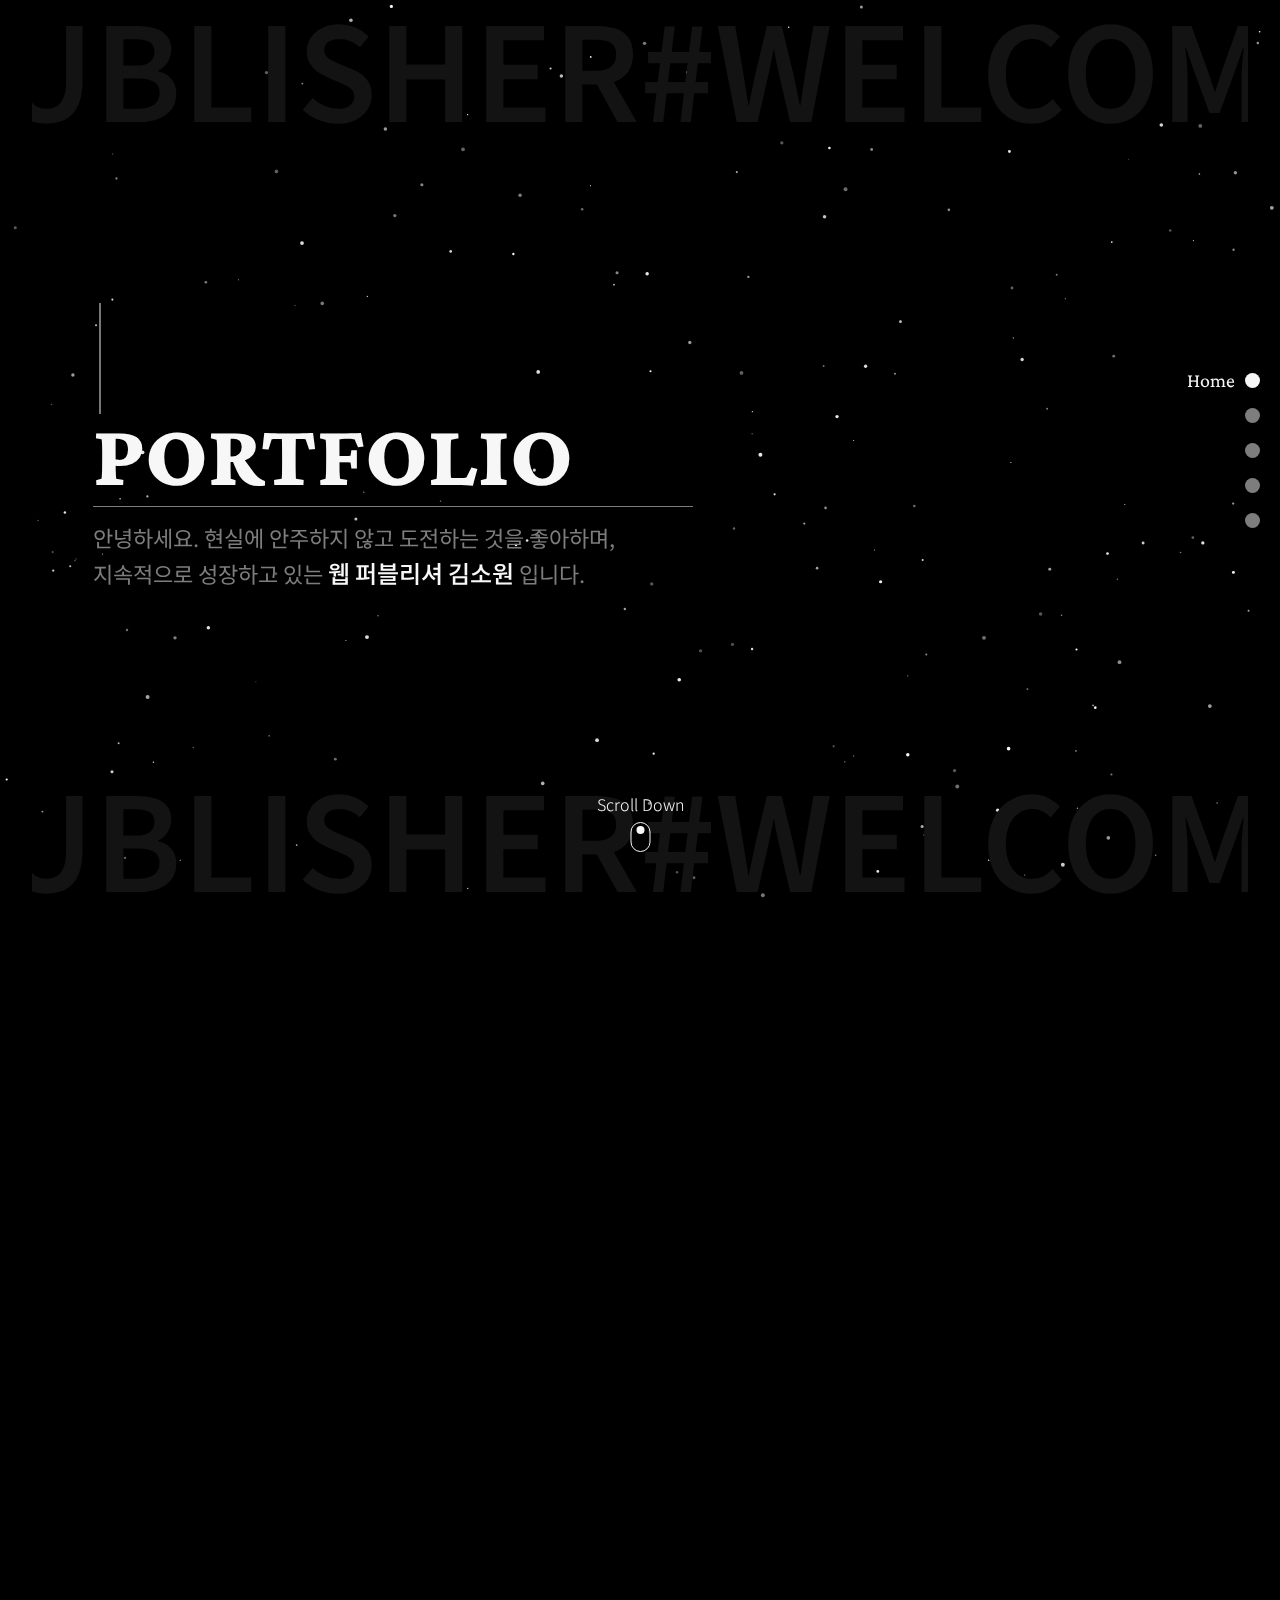
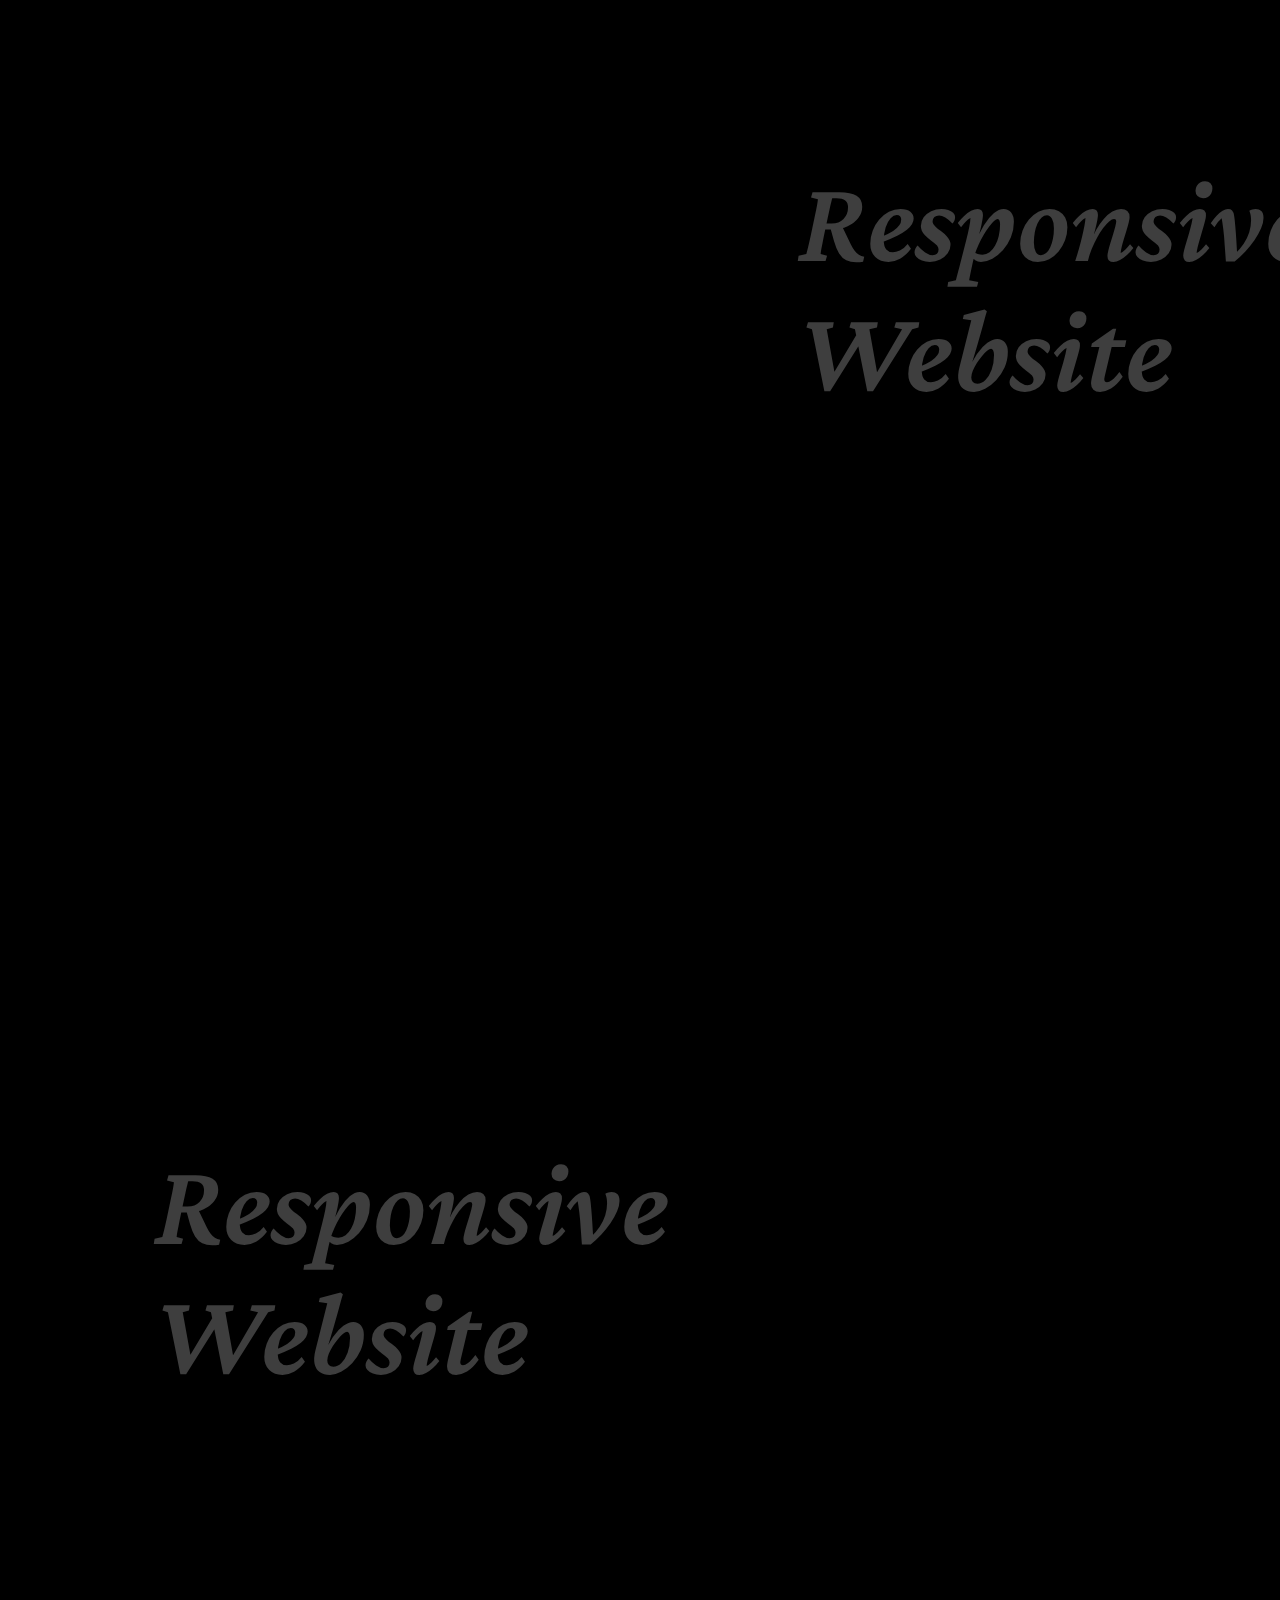
==== commit 0de050c6: "모달창 완료" ====
--- a/index.html
+++ b/index.html
@@ -12,6 +12,7 @@
     <link rel="stylesheet" href="CSS/circle_progress.css">
     <link rel="stylesheet" href="CSS/media.css">
     <link rel="stylesheet" href="CSS/scroll_fade_in.css">
+    <link rel="stylesheet" href="CSS/modal.css">
 
     <link rel="preconnect" href="https://fonts.googleapis.com">
     <link rel="preconnect" href="https://fonts.gstatic.com" crossorigin>
@@ -338,7 +339,7 @@
                         </li>
                     </ul>
                     <div class="view-button wrapper at_search_button">
-                        <a class="button" href="https://wishu92.github.io/At_search/">VIEW</a>
+                        <button class="link-button" onclick="openModal('site1')">VIEW</button>
                     </div>
                 </div>
                 <figure class="imac fadein fade to-right">
@@ -348,6 +349,7 @@
                     </div>
                 </figure>
             </div>
+
             <div class="project furniture">
                 <figure class="imac fadein fade to-left">
                     <img src="IMG/iMac.png" alt="imac-img">
@@ -379,9 +381,16 @@
                         </li>
                     </ul>
                     <div class="view-button wrapper furniture-button">
-                        <a class="button" href="https://wishu92.github.io/Furniture_Lab/">VIEW</a>
-                    </div>
-                </div>
+                        <button class="link-button" onclick="openModal('site2')">VIEW</button>
+                    </div>
+                </div>
+            </div>
+        </div>
+        <!-- 모달창 -->
+        <div class="modal" id="modal">
+            <div class="modal-content">
+                <button class="close-button" onclick="closeModal()">&times;</button>
+                <div id="modal-body"></div>
             </div>
         </div>
     </section>
@@ -420,7 +429,7 @@
             </div>
         </div>
     </section>
-    
+
     <script>
 
     </script>
@@ -430,11 +439,7 @@
     <script src="JS/circle_progress.js"></script>
     <script src="JS/scroll_fade_in.js"></script>
     <script src="JS/typing.js"></script>
+    <script src="JS/modal.js"></script>
 </body>
 
-</html>
-
-<!--
-1. 퍼니처랩 페이드인 슬라이드
-5. 프로그래스바 반응형
- -->+</html>--- a/CSS/style.css
+++ b/CSS/style.css
@@ -694,7 +694,7 @@
     height: fit-content;
 }
 
-.at_search_button .button {
+.at_search_button .link-button {
     display: block;
     width: 100%;
     height: 50px;
@@ -705,12 +705,14 @@
 
     font-size: 20px;
     font-weight: 600;
+    background-color: transparent; 
     color: #FF6600;
     border: 2px solid #FF6600;
     border-radius: 5px;
     transition: all 0.2s ease-in-out;
     position: relative;
     overflow: hidden;
+    cursor: pointer;
 
     &:before {
         content: "";
@@ -738,23 +740,23 @@
 }
 
 
-.furniture-button .button {
-    display: block;
+.furniture-button .link-button {
     width: 100%;
     height: 50px;
-
     display: flex;
     align-items: center;
     justify-content: center;
 
     font-size: 20px;
     font-weight: 600;
+    background-color: transparent; 
     color: #008314;
     border: 2px solid #008314;
     border-radius: 5px;
     transition: all 0.2s ease-in-out;
     position: relative;
     overflow: hidden;
+    cursor: pointer;
 
     &:before {
         content: "";
--- a/CSS/modal.css
+++ b/CSS/modal.css
@@ -0,0 +1,75 @@
+.modal {
+    display: none;
+    position: fixed;
+    top: 0;
+    left: 0;
+    width: 100%;
+    height: 100%;
+    background-color: rgba(0, 0, 0, 0.8);
+    justify-content: center;
+    align-items: center;
+    z-index: 1;
+}
+
+.modal-content {
+    background-color: white;
+    padding: 20px;
+    border-radius: 10px;
+    width: 80%;
+    /* 1000px이하 일때? 80%? */
+    max-width: 1000px;
+    height: 90%;
+    overflow-y: auto;
+    position: relative;
+}
+
+.close-button {
+    position: absolute;
+    top: 5px;
+    right: 5px;
+    background-color: #929292;
+    color: #d6d6d6;
+    border: none;
+    border-radius: 50%;
+    width: 30px;
+    height: 30px;
+    cursor: pointer;
+    font-size: 18px;
+    text-align: center;
+}
+
+.close-button:hover {
+    background-color: #e44f56;
+}
+
+.modal-body {
+    position: relative;
+}
+
+.visit-site-button {
+    display: block;
+    margin: 20px auto 0;
+    padding: 20px 30px;
+    font-size: 18px;
+    color: #3c3c3c;
+
+    background-color: white;
+    border: 1px solid var(--accent-color);
+    border-radius: 5px;
+    text-decoration: none;
+    cursor: pointer;
+    text-align: center;
+}
+
+.visit-site-button:hover {
+    background-color: #2a2a2a;
+    border: 1px solid var(--accent-color);
+    color: var(--main-text-color);
+    transition: background-color 0.5s, 
+    color 0.5s;
+}
+
+
+
+
+
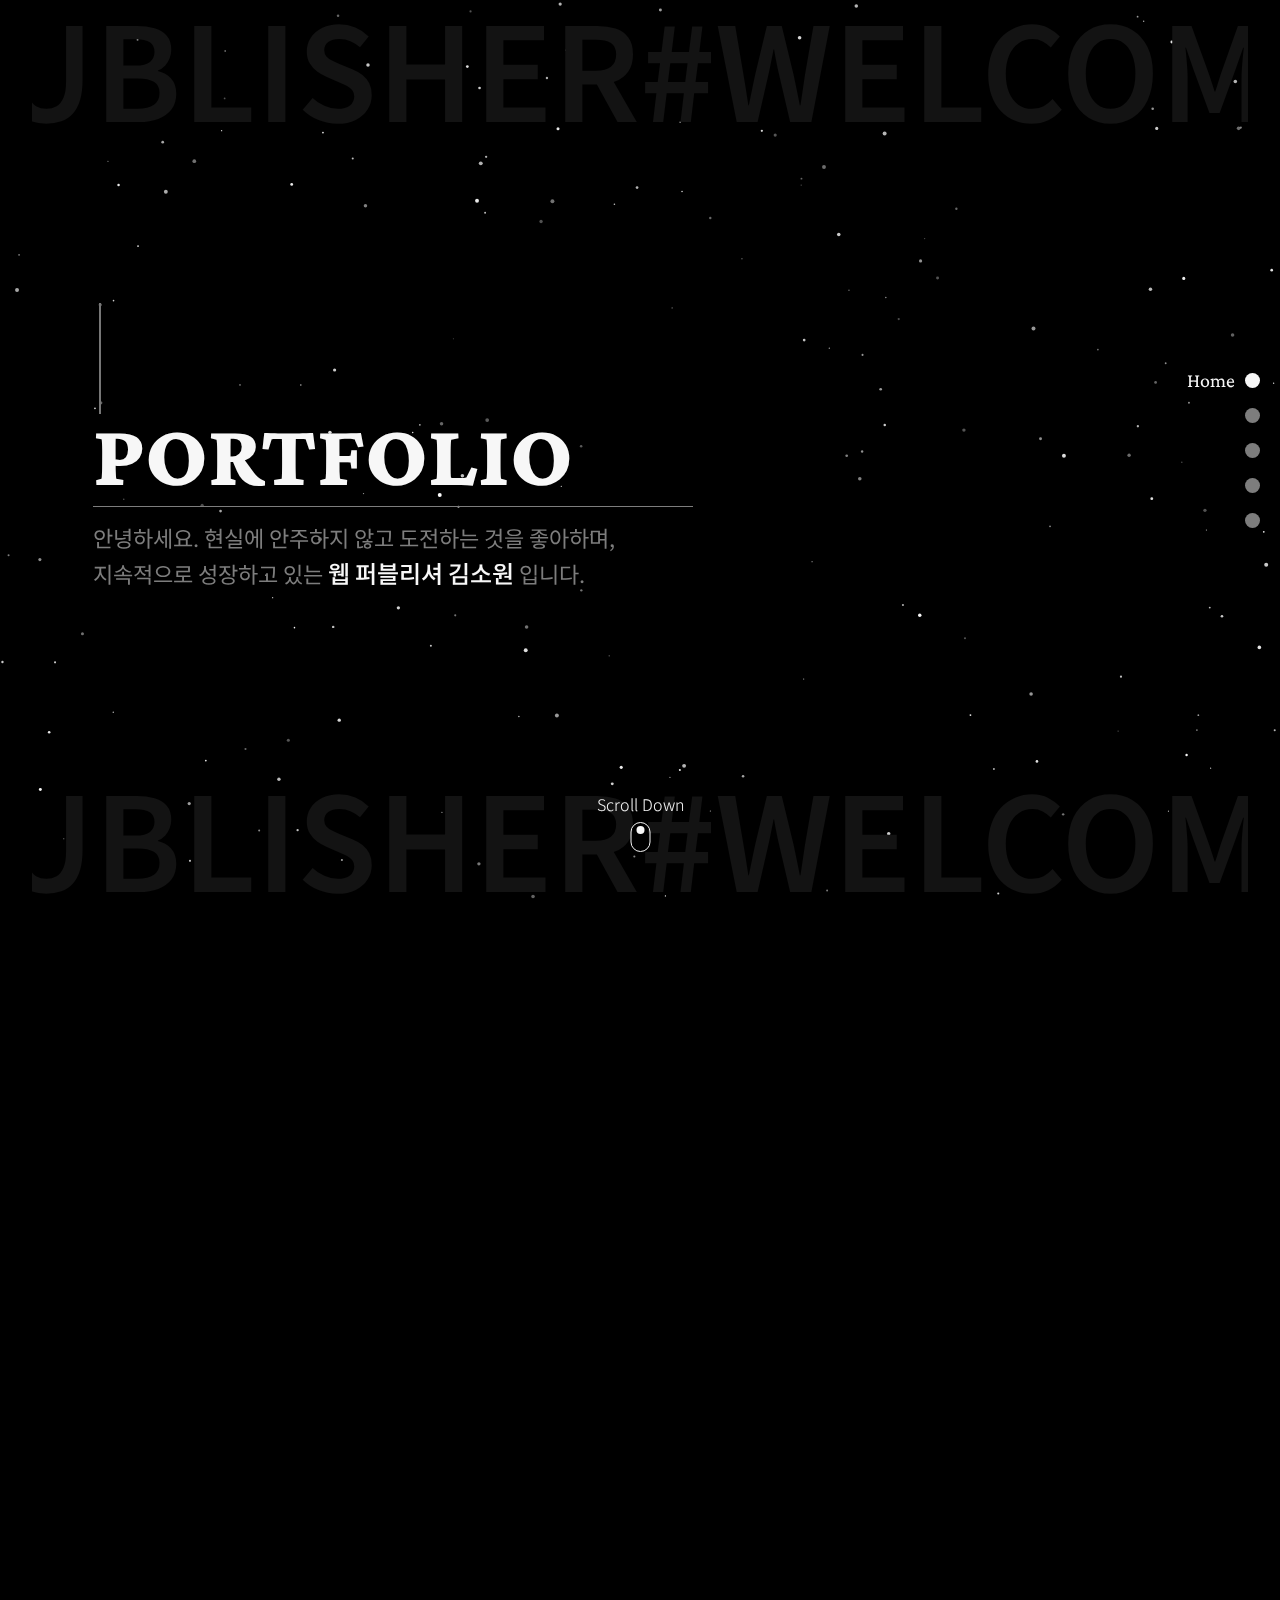
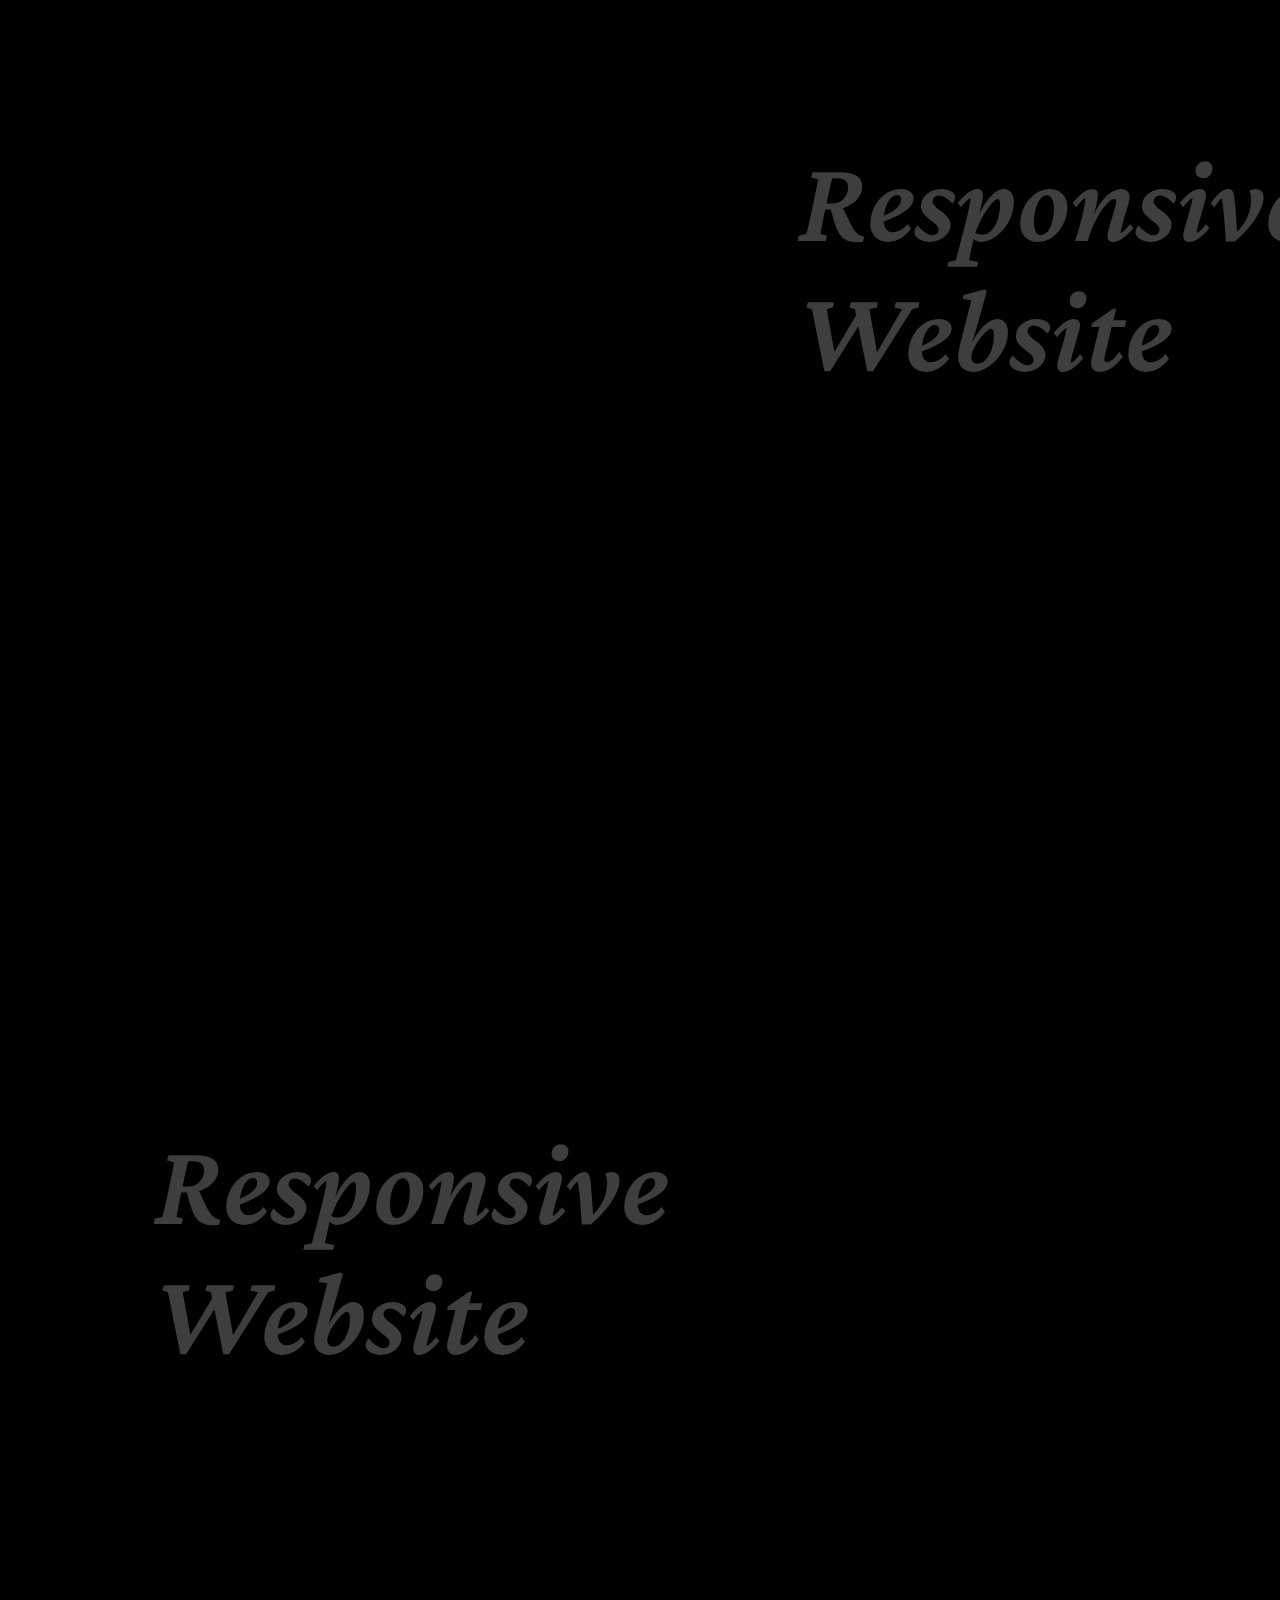
==== commit f766c18f: "최종 프로그래스까지" ====
--- a/index.html
+++ b/index.html
@@ -110,52 +110,52 @@
                 <h3>Skill</h3>
                 <div class="progress-container">
                     <div class="progress-bar html" data-percentage="80">
-                        <svg>
-                            <circle cx="100" cy="100" r="100"></circle>
-                            <circle cx="100" cy="100" r="100"></circle>
+                        <svg viewBox="0 0 220 220">
+                            <circle cx="110" cy="110" r="100" stroke-width="15"></circle> <!-- 배경 원 -->
+                            <circle cx="110" cy="110" r="100" stroke-width="15"></circle> <!-- 진행 원 -->
                         </svg>
                         <div class="text_zone">
-                            <div class="label html-color">HTML</div>
+                            <div class="label">HTML</div>
                             <div class="percentage">0%</div>
                         </div>
                     </div>
                     <div class="progress-bar css" data-percentage="90">
-                        <svg>
-                            <circle cx="100" cy="100" r="100"></circle>
-                            <circle cx="100" cy="100" r="100"></circle>
+                        <svg viewBox="0 0 220 220">
+                            <circle cx="110" cy="110" r="100" stroke-width="15"></circle> <!-- 배경 원 -->
+                            <circle cx="110" cy="110" r="100" stroke-width="15"></circle> <!-- 진행 원 -->
                         </svg>
                         <div class="text_zone">
-                            <div class="label css-color">CSS</div>
+                            <div class="label">CSS</div>
                             <div class="percentage">0%</div>
                         </div>
                     </div>
-                    <div class="progress-bar javascript" data-percentage="60">
-                        <svg>
-                            <circle cx="100" cy="100" r="100"></circle>
-                            <circle cx="100" cy="100" r="100"></circle>
+                    <div class="progress-bar javascript" data-percentage="70">
+                        <svg viewBox="0 0 220 220">
+                            <circle cx="110" cy="110" r="100" stroke-width="15"></circle> <!-- 배경 원 -->
+                            <circle cx="110" cy="110" r="100" stroke-width="15"></circle> <!-- 진행 원 -->
                         </svg>
                         <div class="text_zone">
-                            <div class="label javascript-color">JavaScript</div>
+                            <div class="label">JavaScript</div>
                             <div class="percentage">0%</div>
                         </div>
                     </div>
                     <div class="progress-bar figma" data-percentage="80">
-                        <svg>
-                            <circle cx="100" cy="100" r="100"></circle>
-                            <circle cx="100" cy="100" r="100"></circle>
+                        <svg viewBox="0 0 220 220">
+                            <circle cx="110" cy="110" r="100" stroke-width="15"></circle> <!-- 배경 원 -->
+                            <circle cx="110" cy="110" r="100" stroke-width="15"></circle> <!-- 진행 원 -->
                         </svg>
                         <div class="text_zone">
-                            <div class="label figma-color">Figma</div>
+                            <div class="label">Figma</div>
                             <div class="percentage">0%</div>
                         </div>
                     </div>
-                    <div class="progress-bar photoshop" data-percentage="70">
-                        <svg>
-                            <circle cx="100" cy="100" r="100"></circle>
-                            <circle cx="100" cy="100" r="100"></circle>
+                    <div class="progress-bar photoshop" data-percentage="80">
+                        <svg viewBox="0 0 220 220">
+                            <circle cx="110" cy="110" r="100" stroke-width="15"></circle> <!-- 배경 원 -->
+                            <circle cx="110" cy="110" r="100" stroke-width="15"></circle> <!-- 진행 원 -->
                         </svg>
                         <div class="text_zone">
-                            <div class="label photoshop-color">Photoshop</div>
+                            <div class="label">Photoshop</div>
                             <div class="percentage">0%</div>
                         </div>
                     </div>
--- a/CSS/circle_progress.css
+++ b/CSS/circle_progress.css
@@ -1,25 +1,30 @@
 .progress-container {
+    display: flex;
+    flex-wrap: wrap;
+    gap: 30px;
+    justify-content: center;
     width: 100%;
-    display: flex;
-    gap: 30px;
-    flex-wrap: wrap;
-    justify-content: center;
 }
 
 .progress-bar {
     position: relative;
-    width: 200px;
-    height: 200px;
+    width: 180px;
+    height: 180px;
+    /* 초기 크기 */
     text-align: center;
-    background: var(--background-color);
     border-radius: 50%;
+    padding: 0;
+    /* 내부 여백 제거 */
+    overflow: hidden;
 }
 
 .progress-bar svg {
-    transform: rotate(-90deg);
     width: 100%;
     height: 100%;
+    transform: rotate(-90deg);
+    /* -90도 회전하여 12시 방향에서 시작 */
     overflow: visible;
+    /* 잘림 방지 */
 }
 
 .progress-bar circle {
@@ -28,13 +33,15 @@
 }
 
 .progress-bar circle:nth-child(1) {
-    stroke: #171717;
+    stroke: var(--shadow-color);
+    /* 프로그래스바 배경 */
 }
 
 .progress-bar circle:nth-child(2) {
     stroke-dasharray: 628.3;
-    /* 둘레 (r=100인 원의 둘레는 약 628.3) */
+    /* 원의 둘레 */
     stroke-dashoffset: 628.3;
+    /* 초기 상태 */
     transition: stroke-dashoffset 1s ease-out;
 }
 
@@ -48,51 +55,132 @@
 .percentage {
     font-size: 20px;
     font-weight: bold;
-    color: var(--accent-color);
+    color: var(--main-text-color);
+    line-height: 30px;
 }
 
 .label {
-    font-size: 24px;
-    font-weight: bold;
-    color: beige;
+    margin-top: 10px;
+    font-size: 22px;
+    color: #555;
 }
 
-.html-color {
-    color: #E44D26;
-}
-
-.progress-bar.html circle:nth-child(2) {
+.progress-bar.html circle:nth-child(2){
     stroke: #E44D26;
-}
-
-.css-color {
-    color: #5EBBFF;
 }
 
 .progress-bar.css circle:nth-child(2) {
     stroke: #5EBBFF;
 }
 
-.javascript-color {
-    color: #F5DE19;
-}
-
 .progress-bar.javascript circle:nth-child(2) {
     stroke: #F5DE19;
 }
 
-.figma-color{
-    color: #a259ff;
-}
-
 .progress-bar.figma circle:nth-child(2) {
-    stroke: #a259ff;
-}
-
-.photoshop-color{
-    color: #00538F;
+    stroke: #A259FF;
 }
 
 .progress-bar.photoshop circle:nth-child(2) {
     stroke: #00538F;
 }
+
+.html .label {
+    color: #E44D26;
+}
+
+.css .label {
+    color: #5EBBFF;
+}
+
+.javascript .label {
+    color: #F5DE19;
+}
+
+.figma .label {
+    color: #A259FF;
+}
+
+.photoshop .label {
+    color: #00538F;
+}
+
+@media screen and (max-width: 1200px) {
+    .progress-bar {
+        width: 160px;
+        height: 160px;
+    }
+}
+@media screen and (max-width: 1024px) {
+    .progress-bar {
+        width: 150px;
+        height: 150px;
+    }
+    .progress-container {
+        gap: 20px;
+    }
+    .percentage {
+        font-size: 18px;
+    }
+    .label {
+        font-size: 20px;
+    }
+}
+
+@media screen and (max-width:895px) {
+    .progress-bar {
+        width: 180px;
+        height: 180px;
+    }
+    .progress-container {
+        gap: 30px;
+    }
+    .percentage {
+        font-size: 20px;
+    }
+    .label {
+        font-size: 22px;
+    }
+}
+
+@media screen and (max-width: 768px) {
+    .progress-bar {
+        width: 160px;
+        height: 160px;
+    }
+    .percentage {
+        font-size: 18px;
+    }
+    .label {
+        font-size: 20px;
+    }
+}
+
+@media screen and (max-width: 620px) {
+    .progress-bar {
+        width: 140px;
+        height: 140px;
+    }
+    .progress-container {
+        gap: 20px;
+    }
+
+}
+
+@media screen and (max-width: 500px) {
+    .progress-bar {
+        width: 120px;
+        height: 120px;
+    }
+
+    .progress-container {
+        gap: 10px;
+    }
+    .percentage {
+        font-size: 16px;
+    }
+    .label {
+        font-size: 18px;
+    }
+
+}
--- a/CSS/media.css
+++ b/CSS/media.css
@@ -411,6 +411,7 @@
 
     .profile-page {
         padding: 80px 0;
+        gap: 50px;
     }
 
     h2 {
@@ -448,6 +449,10 @@
     .about-me-explain {
         font-size: 18px;
         line-height: 24px;
+    }
+
+    .skill-container {
+        gap: 30px;
     }
 
     .line-vertical::before,
--- a/CSS/modal.css
+++ b/CSS/modal.css
@@ -62,7 +62,7 @@
 }
 
 .visit-site-button:hover {
-    background-color: #2a2a2a;
+    background-color: #3b3b3b;
     border: 1px solid var(--accent-color);
     color: var(--main-text-color);
     transition: background-color 0.5s, 
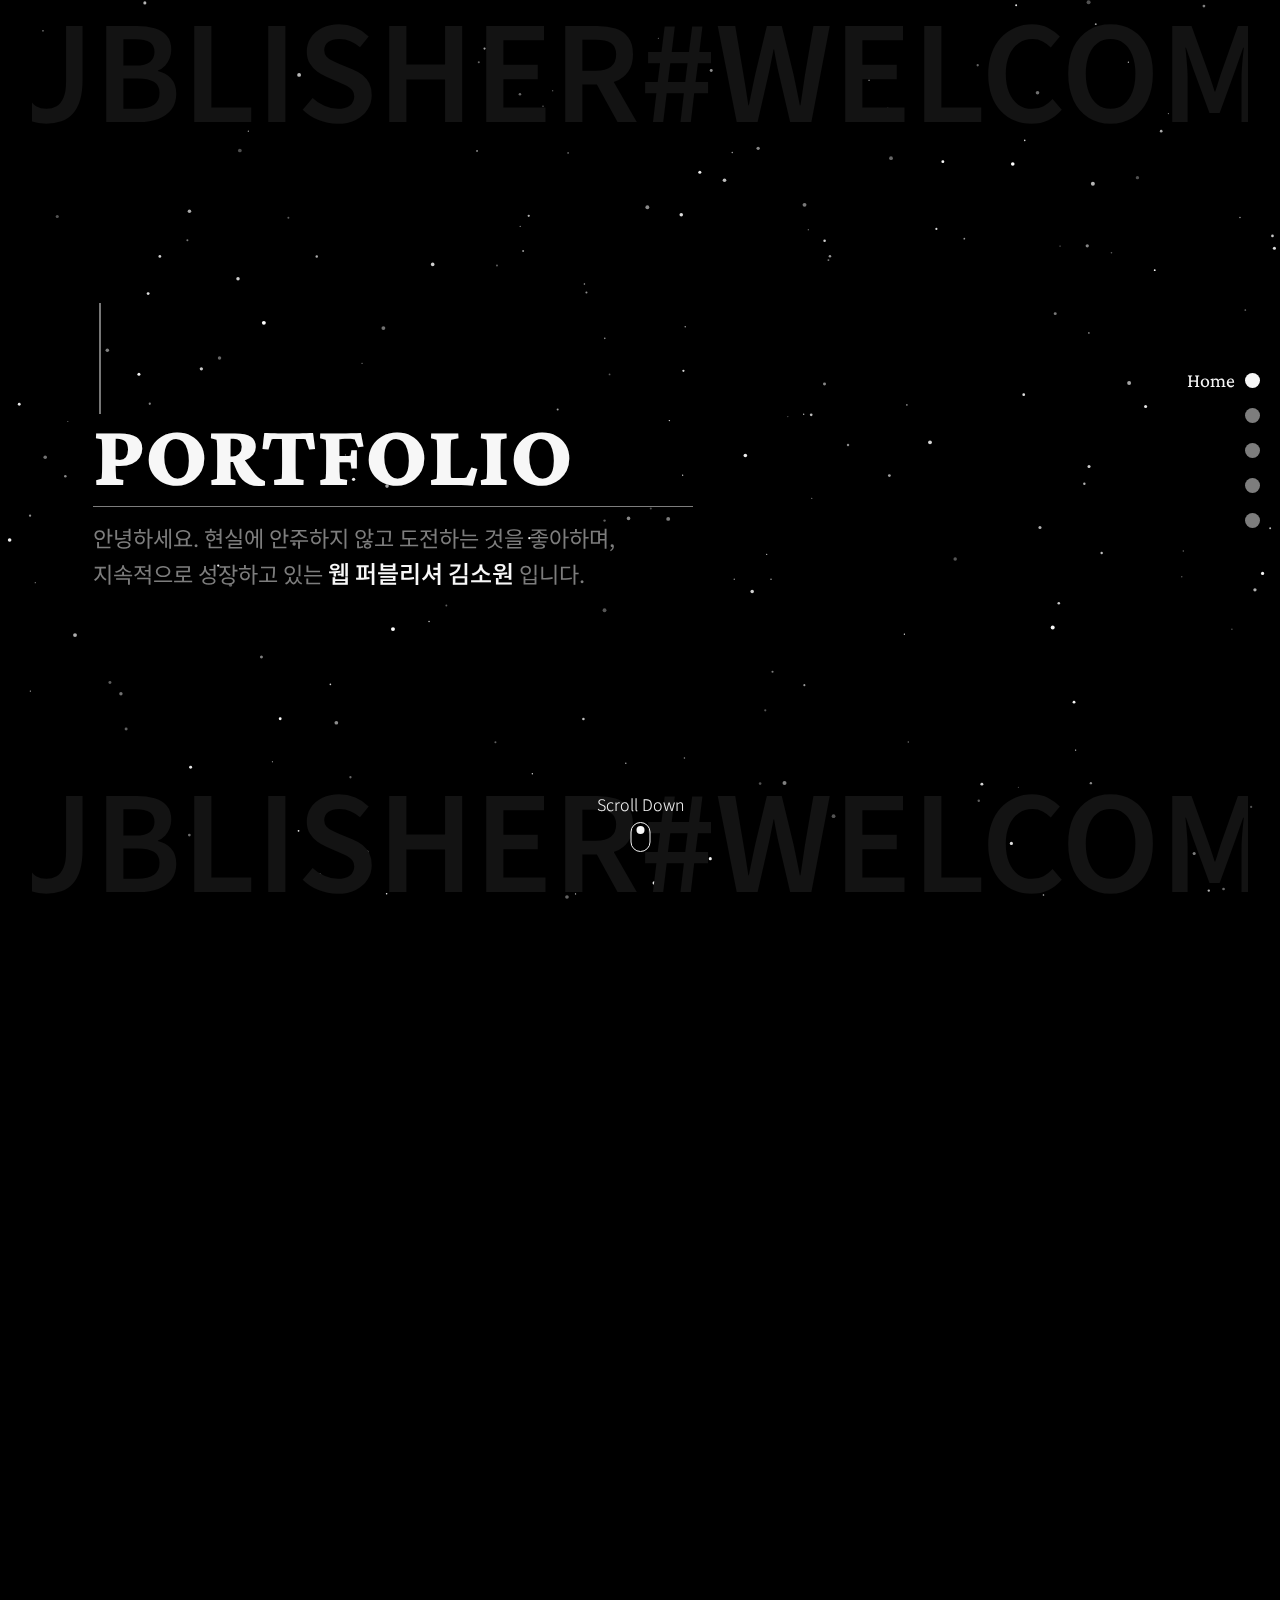
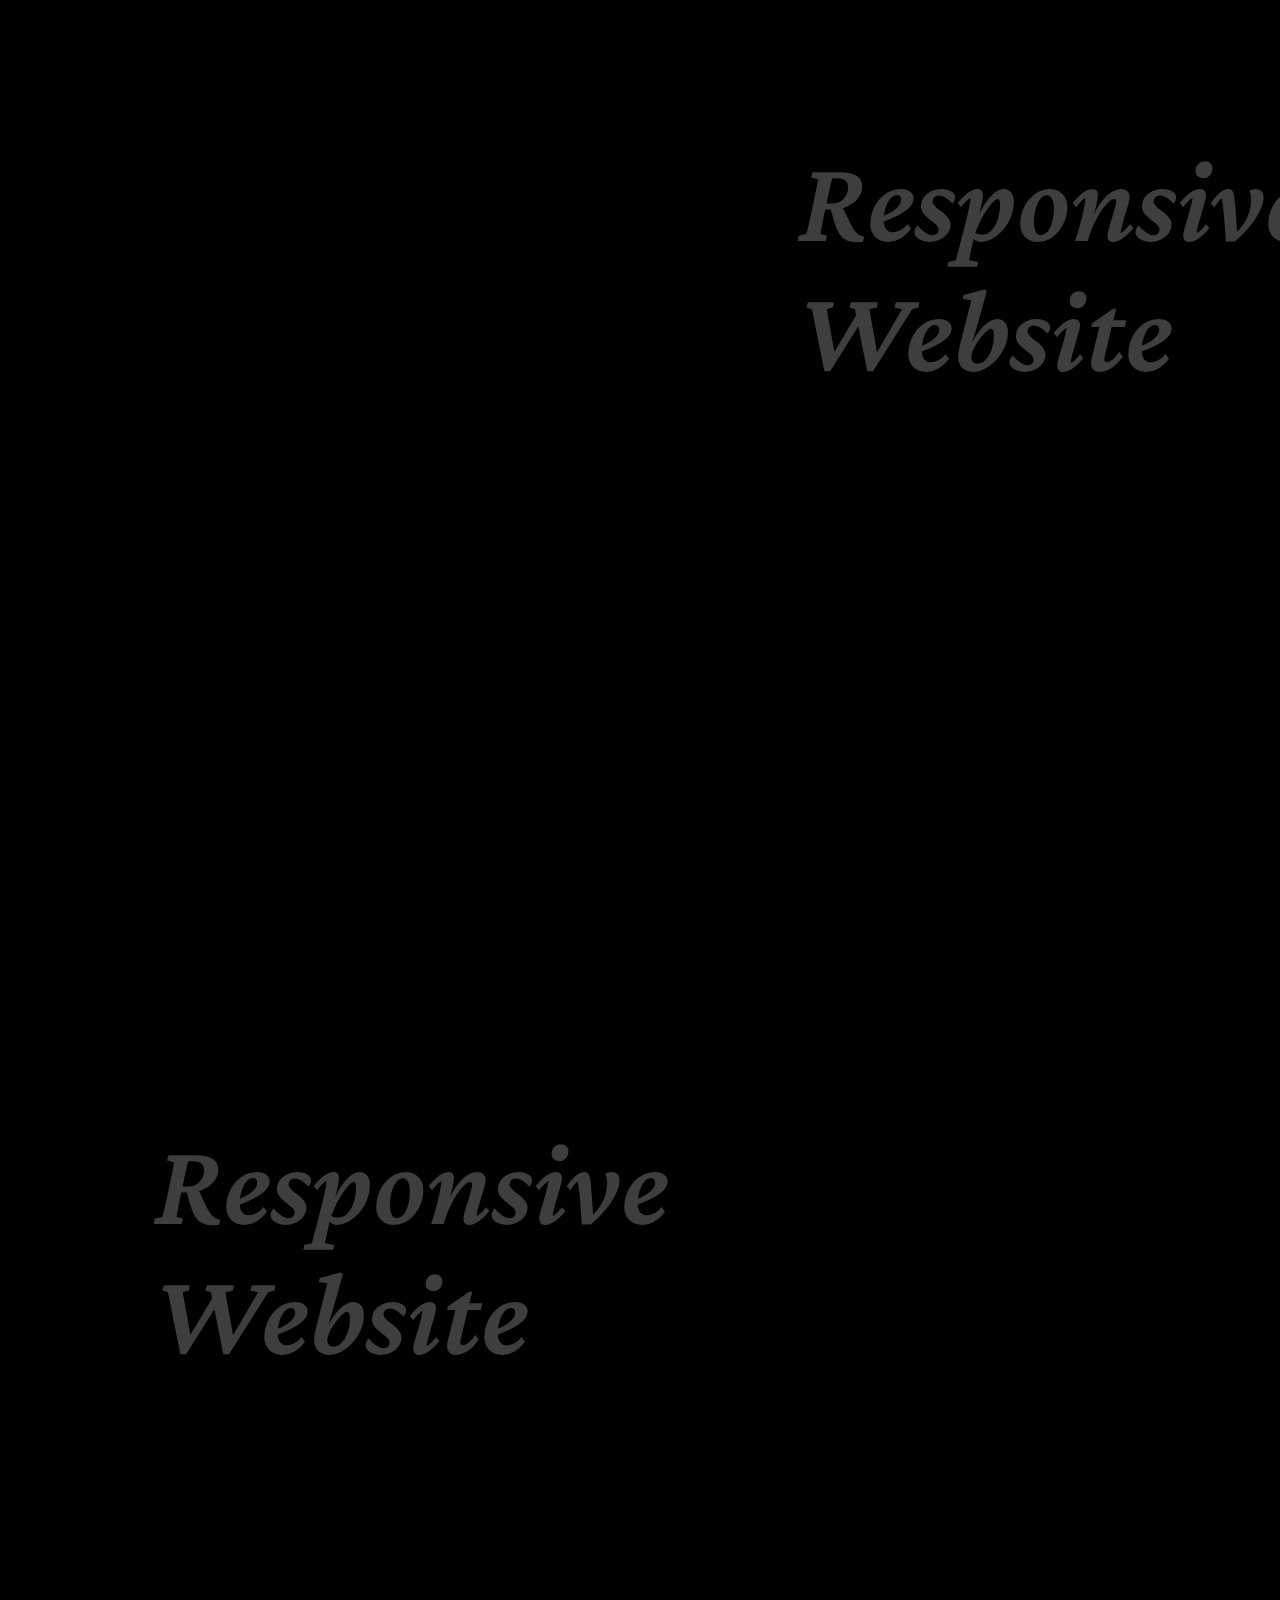
==== commit b077c8d5: "버전1.0" ====
--- a/index.html
+++ b/index.html
@@ -5,14 +5,14 @@
     <meta charset="UTF-8">
     <meta name="viewport" content="width=device-width, initial-scale=1.0">
     <title>Document</title>
-    <link rel="stylesheet" href="CSS/reset.css">
-    <link rel="stylesheet" href="CSS/style.css">
-    <link rel="stylesheet" href="CSS/tab.menu.css">
-    <link rel="stylesheet" href="CSS/dot_navigation.css">
-    <link rel="stylesheet" href="CSS/circle_progress.css">
-    <link rel="stylesheet" href="CSS/media.css">
-    <link rel="stylesheet" href="CSS/scroll_fade_in.css">
-    <link rel="stylesheet" href="CSS/modal.css">
+    <link rel="stylesheet" href="CSS/reset.css?v=1.0">
+    <link rel="stylesheet" href="CSS/style.css?v=1.0">
+    <link rel="stylesheet" href="CSS/tab.menu.css?v=1.0">
+    <link rel="stylesheet" href="CSS/dot_navigation.css?v=1.0">
+    <link rel="stylesheet" href="CSS/circle_progress.css?v=1.0">
+    <link rel="stylesheet" href="CSS/media.css?v=1.0">
+    <link rel="stylesheet" href="CSS/scroll_fade_in.css?v=1.0">
+    <link rel="stylesheet" href="CSS/modal.css?v=1.0">
 
     <link rel="preconnect" href="https://fonts.googleapis.com">
     <link rel="preconnect" href="https://fonts.gstatic.com" crossorigin>
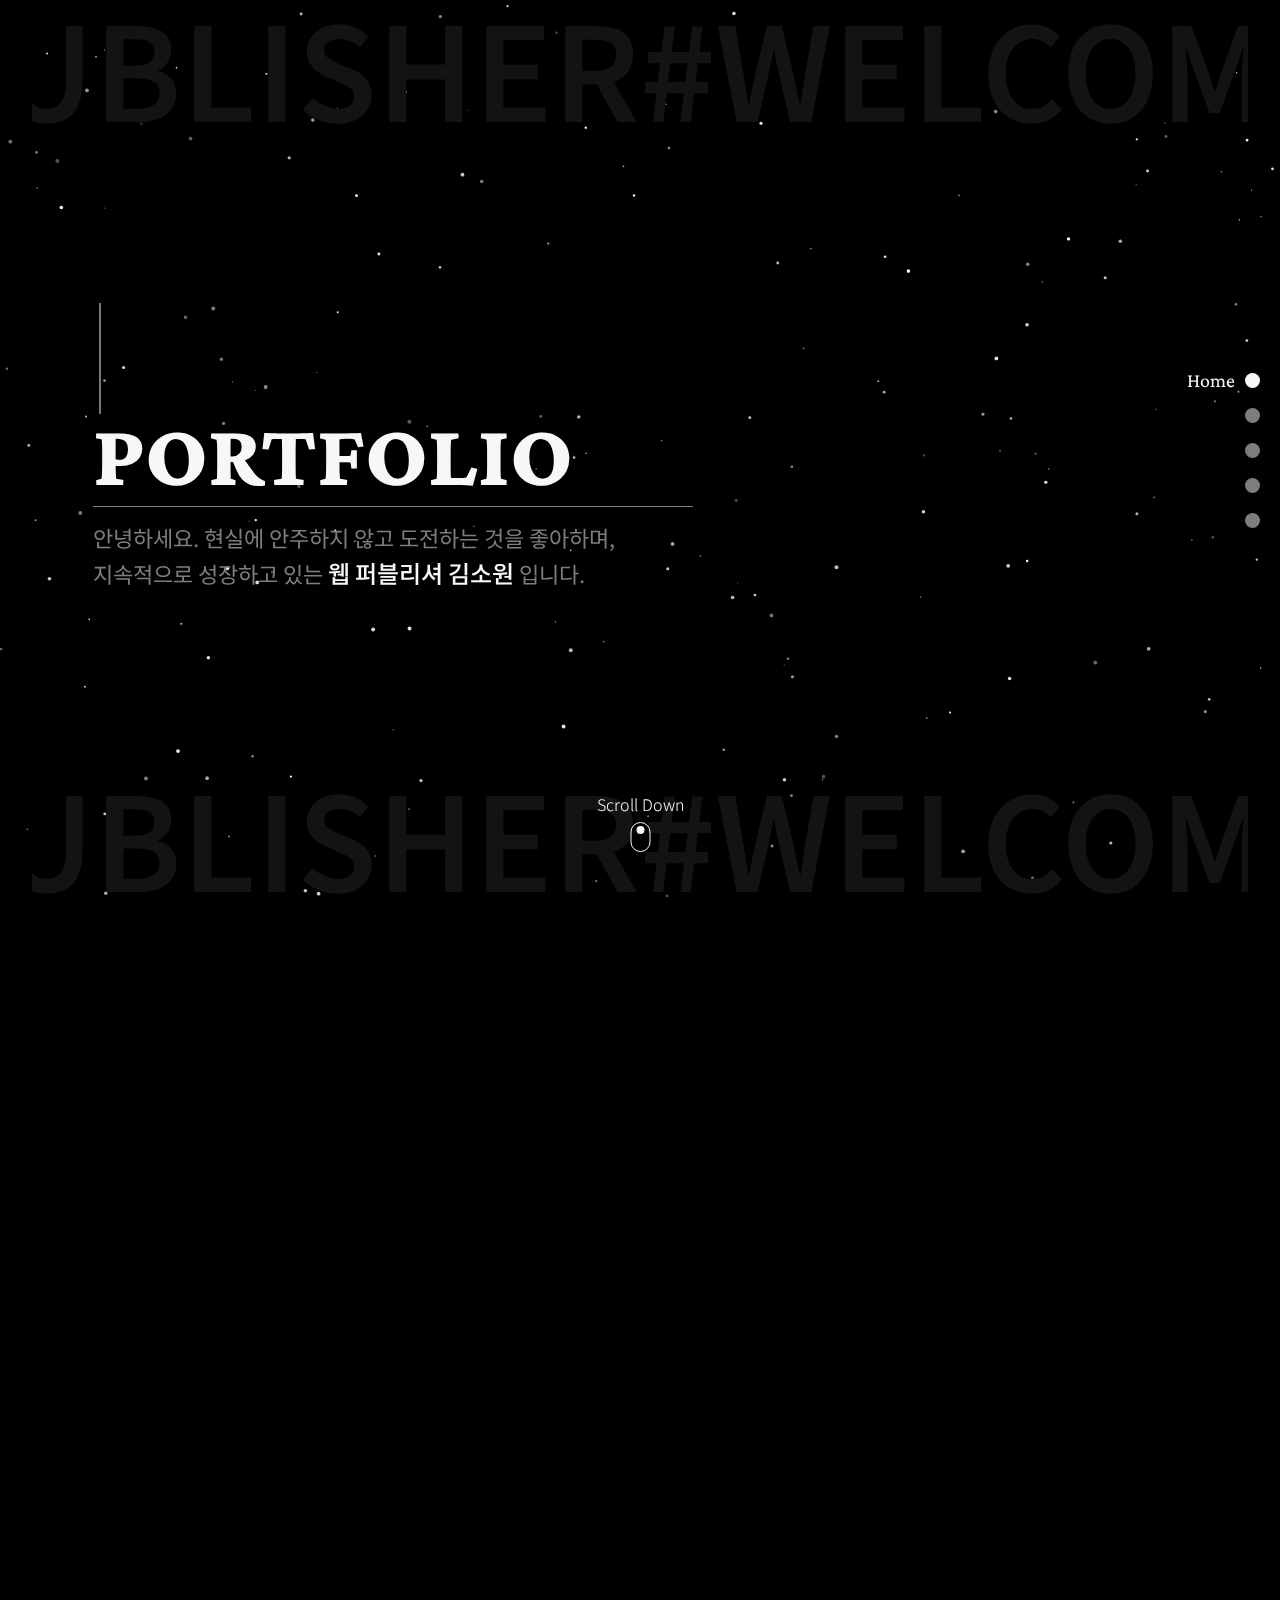
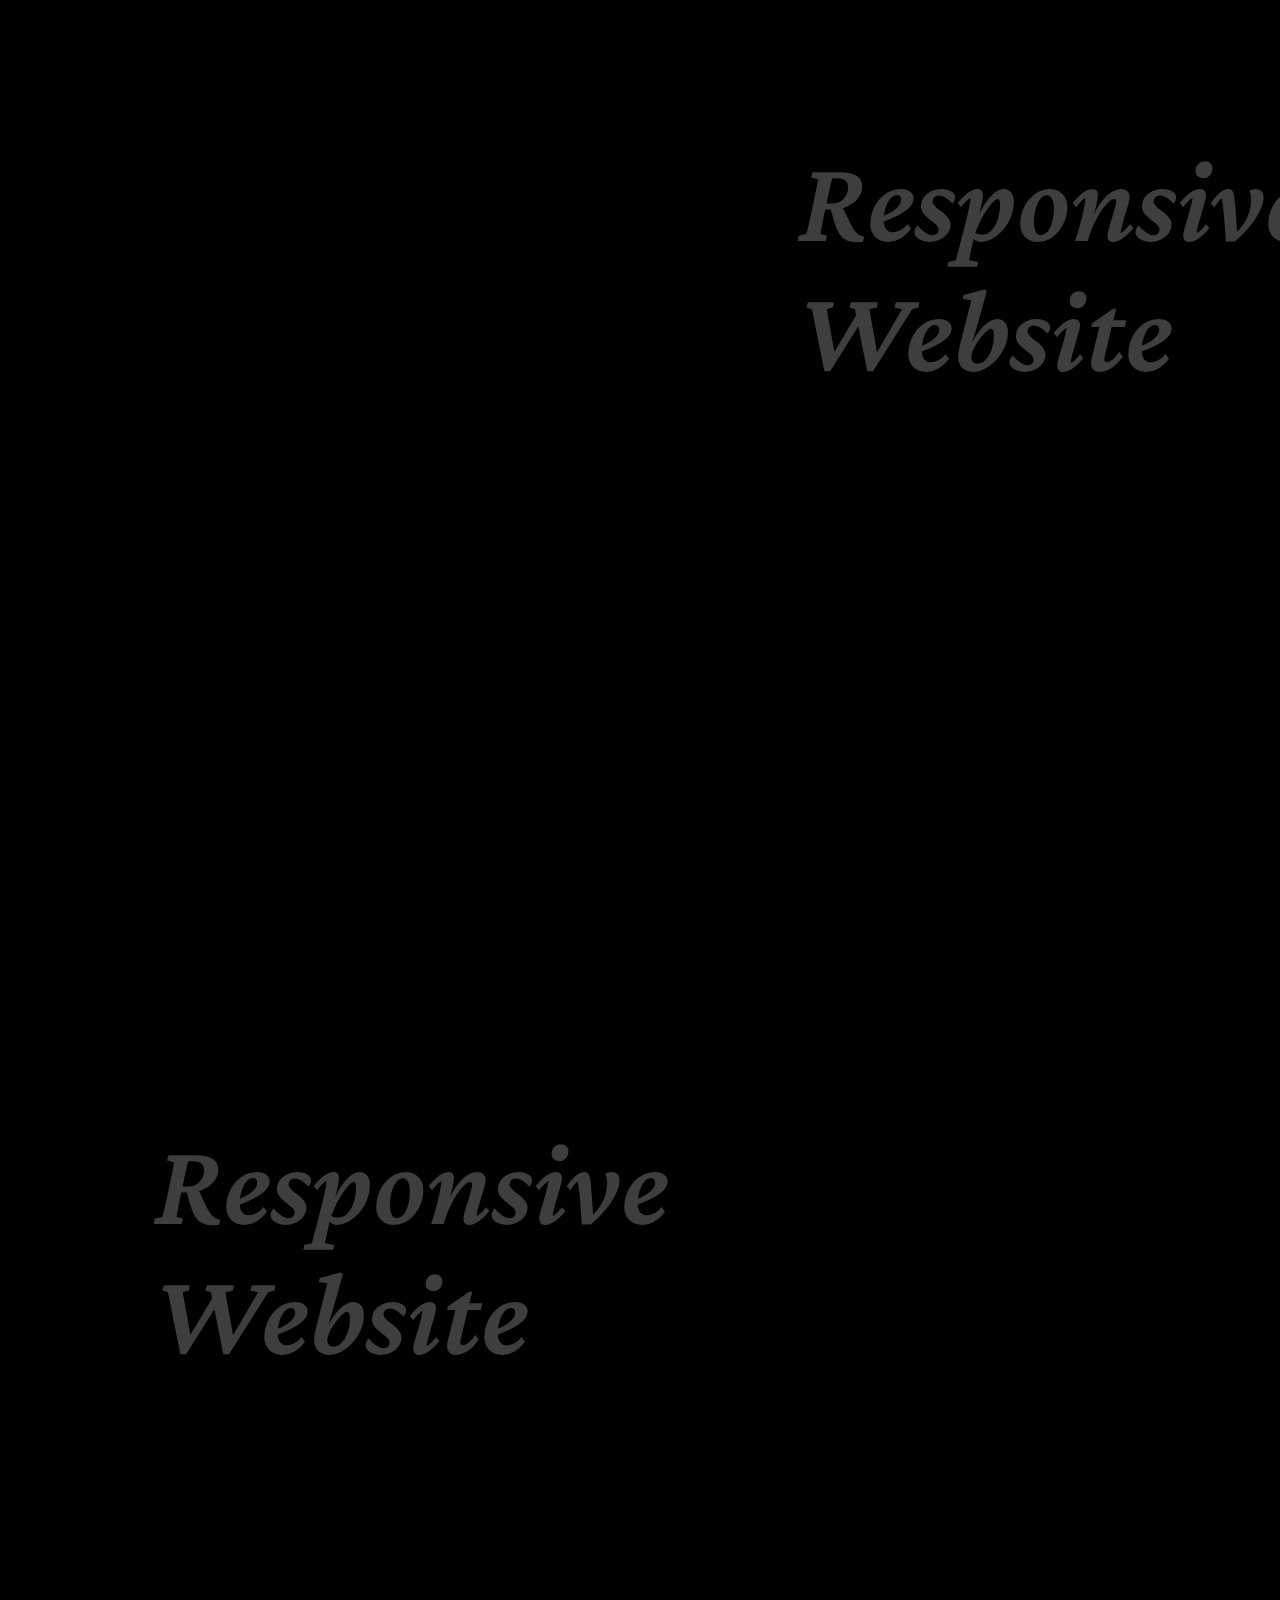
==== commit fd55f961: "Update index.html" ====
--- a/index.html
+++ b/index.html
@@ -5,14 +5,14 @@
     <meta charset="UTF-8">
     <meta name="viewport" content="width=device-width, initial-scale=1.0">
     <title>Document</title>
-    <link rel="stylesheet" href="CSS/reset.css?v=1.0">
-    <link rel="stylesheet" href="CSS/style.css?v=1.0">
-    <link rel="stylesheet" href="CSS/tab.menu.css?v=1.0">
-    <link rel="stylesheet" href="CSS/dot_navigation.css?v=1.0">
-    <link rel="stylesheet" href="CSS/circle_progress.css?v=1.0">
-    <link rel="stylesheet" href="CSS/media.css?v=1.0">
-    <link rel="stylesheet" href="CSS/scroll_fade_in.css?v=1.0">
-    <link rel="stylesheet" href="CSS/modal.css?v=1.0">
+    <link rel="stylesheet" href="CSS/reset.css?v=1.1">
+    <link rel="stylesheet" href="CSS/style.css?v=1.1">
+    <link rel="stylesheet" href="CSS/tab.menu.css?v=1.1">
+    <link rel="stylesheet" href="CSS/dot_navigation.css?v=1.1">
+    <link rel="stylesheet" href="CSS/circle_progress.css?v=1.1">
+    <link rel="stylesheet" href="CSS/media.css?v=1.1">
+    <link rel="stylesheet" href="CSS/scroll_fade_in.css?v=1.1">
+    <link rel="stylesheet" href="CSS/modal.css?v=1.1">
 
     <link rel="preconnect" href="https://fonts.googleapis.com">
     <link rel="preconnect" href="https://fonts.gstatic.com" crossorigin>
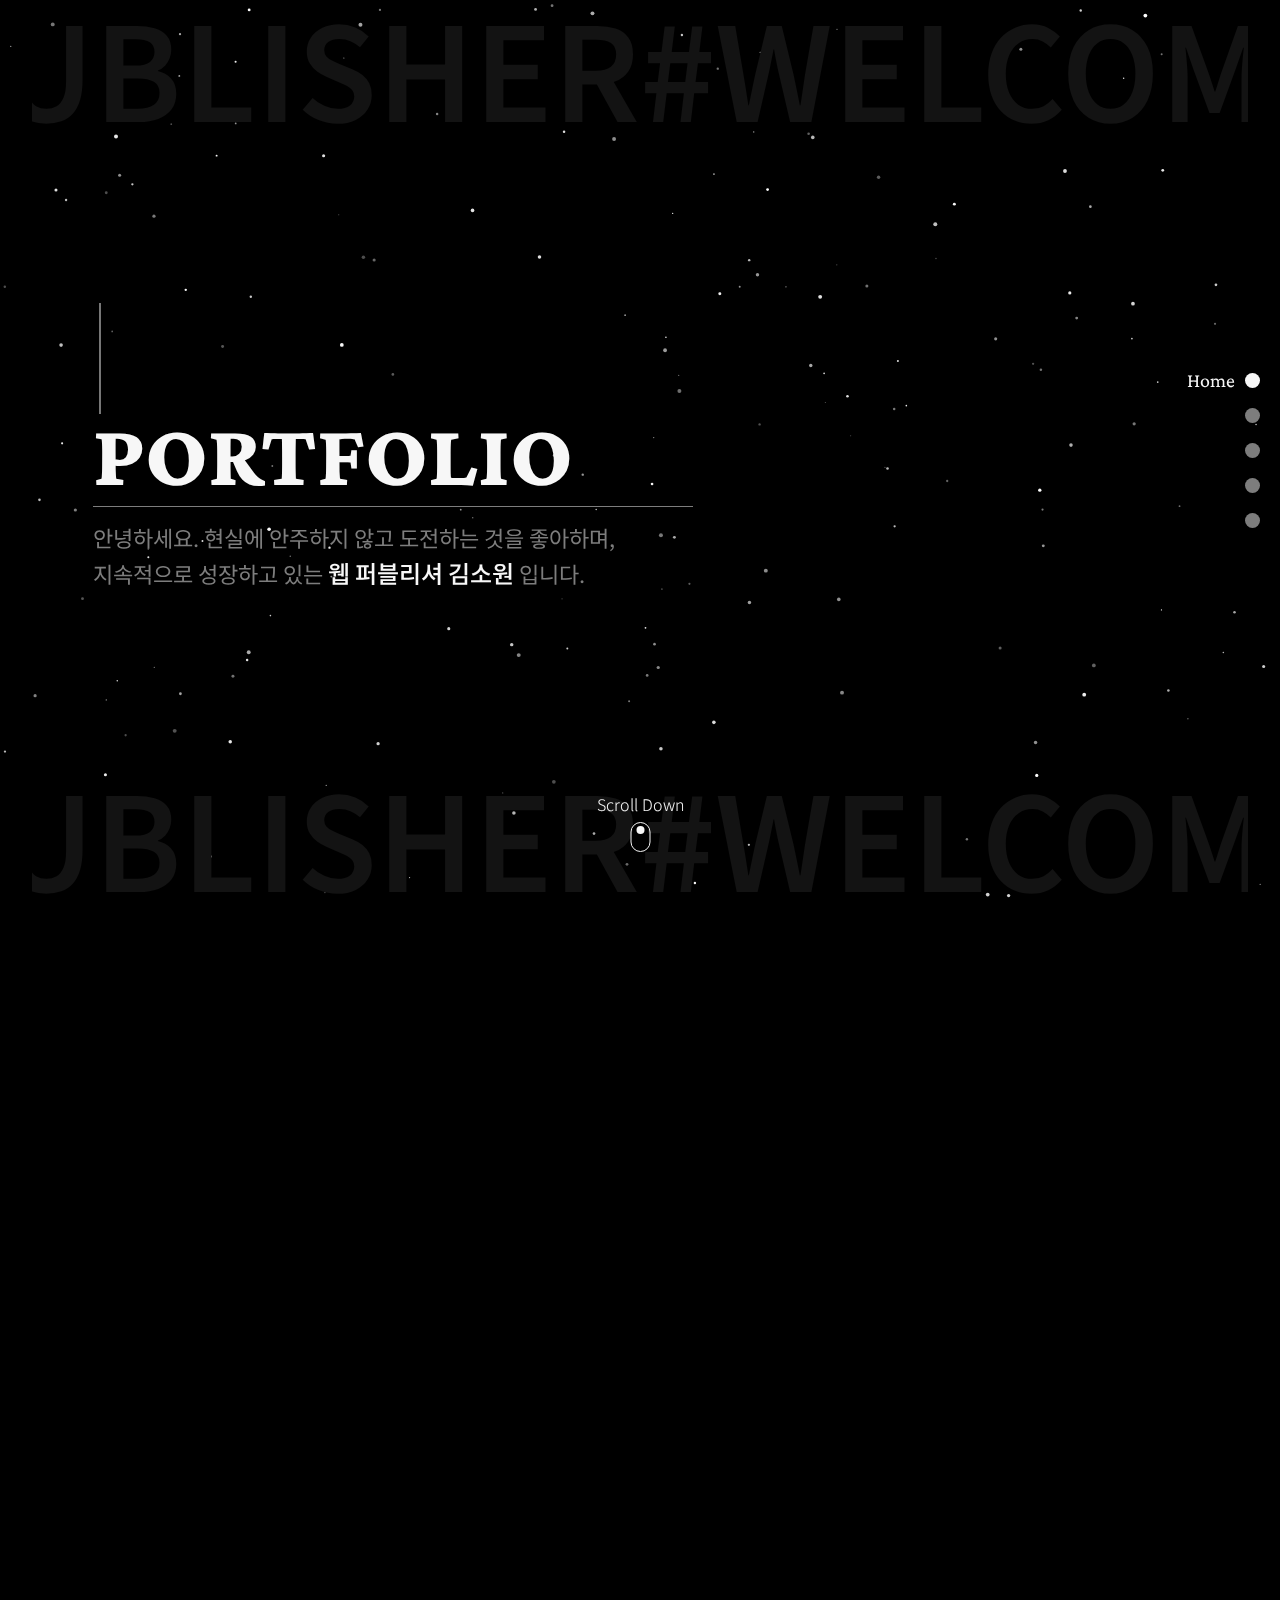
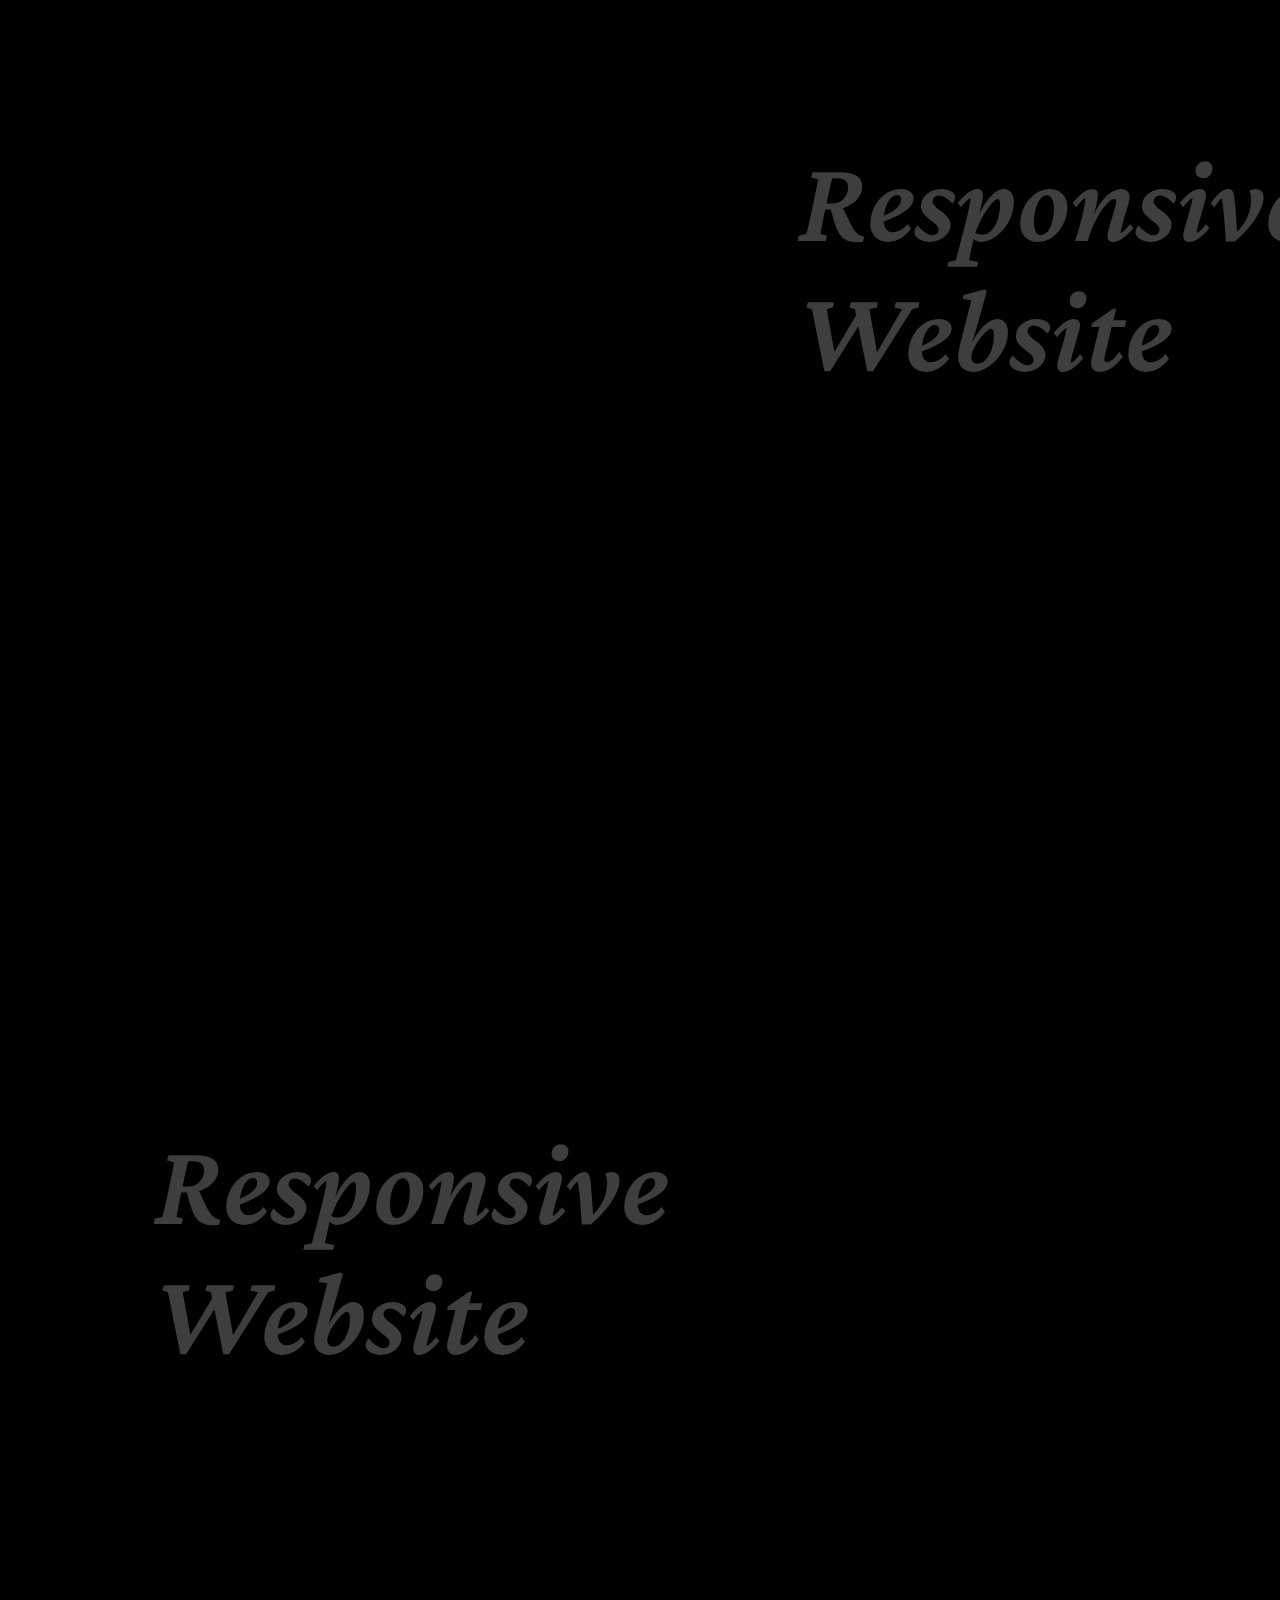
==== commit af9a411f: "Update index.html" ====
--- a/index.html
+++ b/index.html
@@ -10,9 +10,9 @@
     <link rel="stylesheet" href="CSS/tab.menu.css?v=1.1">
     <link rel="stylesheet" href="CSS/dot_navigation.css?v=1.1">
     <link rel="stylesheet" href="CSS/circle_progress.css?v=1.1">
-    <link rel="stylesheet" href="CSS/media.css?v=1.1">
     <link rel="stylesheet" href="CSS/scroll_fade_in.css?v=1.1">
     <link rel="stylesheet" href="CSS/modal.css?v=1.1">
+    <link rel="stylesheet" href="CSS/media.css?v=1.1">
 
     <link rel="preconnect" href="https://fonts.googleapis.com">
     <link rel="preconnect" href="https://fonts.gstatic.com" crossorigin>
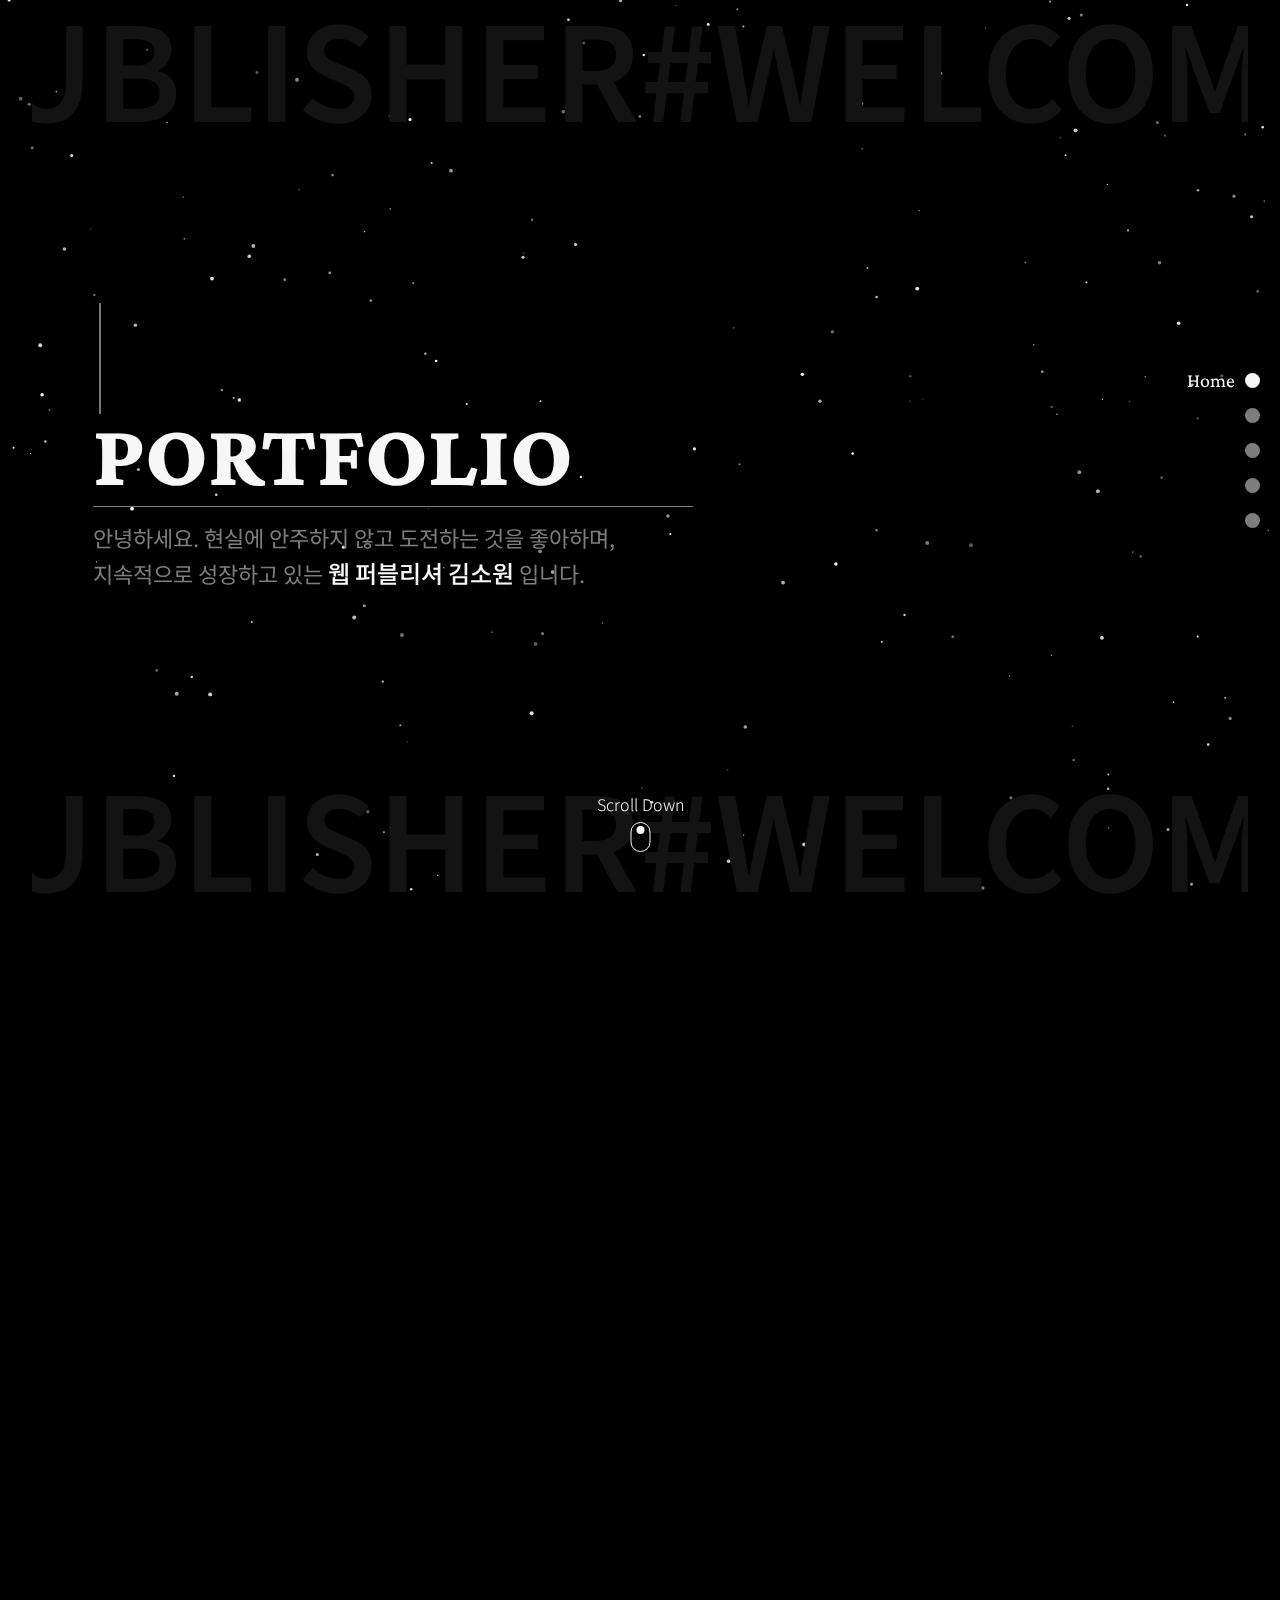
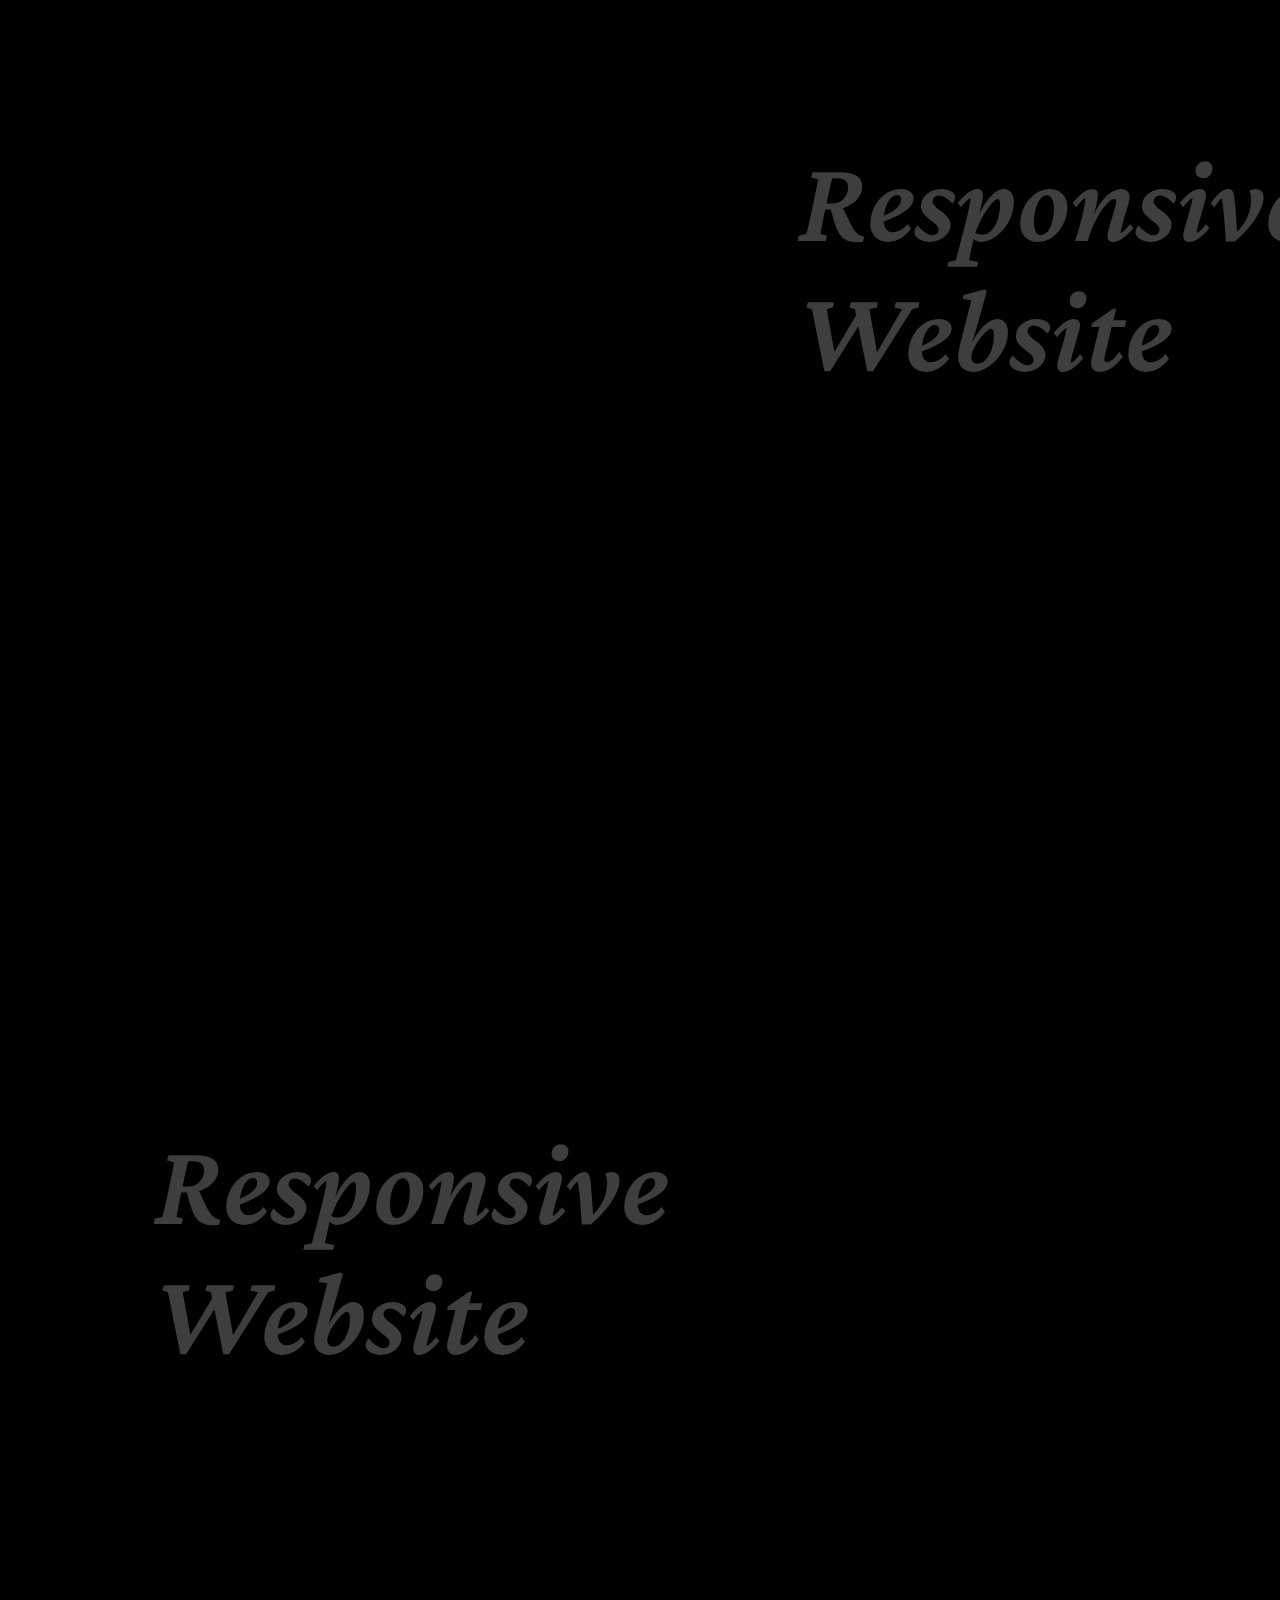
==== commit 262c1d54: "Update index.html" ====
--- a/index.html
+++ b/index.html
@@ -5,14 +5,14 @@
     <meta charset="UTF-8">
     <meta name="viewport" content="width=device-width, initial-scale=1.0">
     <title>Document</title>
-    <link rel="stylesheet" href="CSS/reset.css?v=1.1">
-    <link rel="stylesheet" href="CSS/style.css?v=1.1">
-    <link rel="stylesheet" href="CSS/tab.menu.css?v=1.1">
-    <link rel="stylesheet" href="CSS/dot_navigation.css?v=1.1">
-    <link rel="stylesheet" href="CSS/circle_progress.css?v=1.1">
-    <link rel="stylesheet" href="CSS/scroll_fade_in.css?v=1.1">
-    <link rel="stylesheet" href="CSS/modal.css?v=1.1">
-    <link rel="stylesheet" href="CSS/media.css?v=1.1">
+    <link rel="stylesheet" href="CSS/reset.css?v=1.2">
+    <link rel="stylesheet" href="CSS/style.css?v=1.2">
+    <link rel="stylesheet" href="CSS/tab.menu.css?v=1.2">
+    <link rel="stylesheet" href="CSS/dot_navigation.css?v=1.2">
+    <link rel="stylesheet" href="CSS/circle_progress.css?v=1.2">
+    <link rel="stylesheet" href="CSS/scroll_fade_in.css?v=1.2">
+    <link rel="stylesheet" href="CSS/modal.css?v=1.2">
+    <link rel="stylesheet" href="CSS/media.css?v=1.2">
 
     <link rel="preconnect" href="https://fonts.googleapis.com">
     <link rel="preconnect" href="https://fonts.gstatic.com" crossorigin>
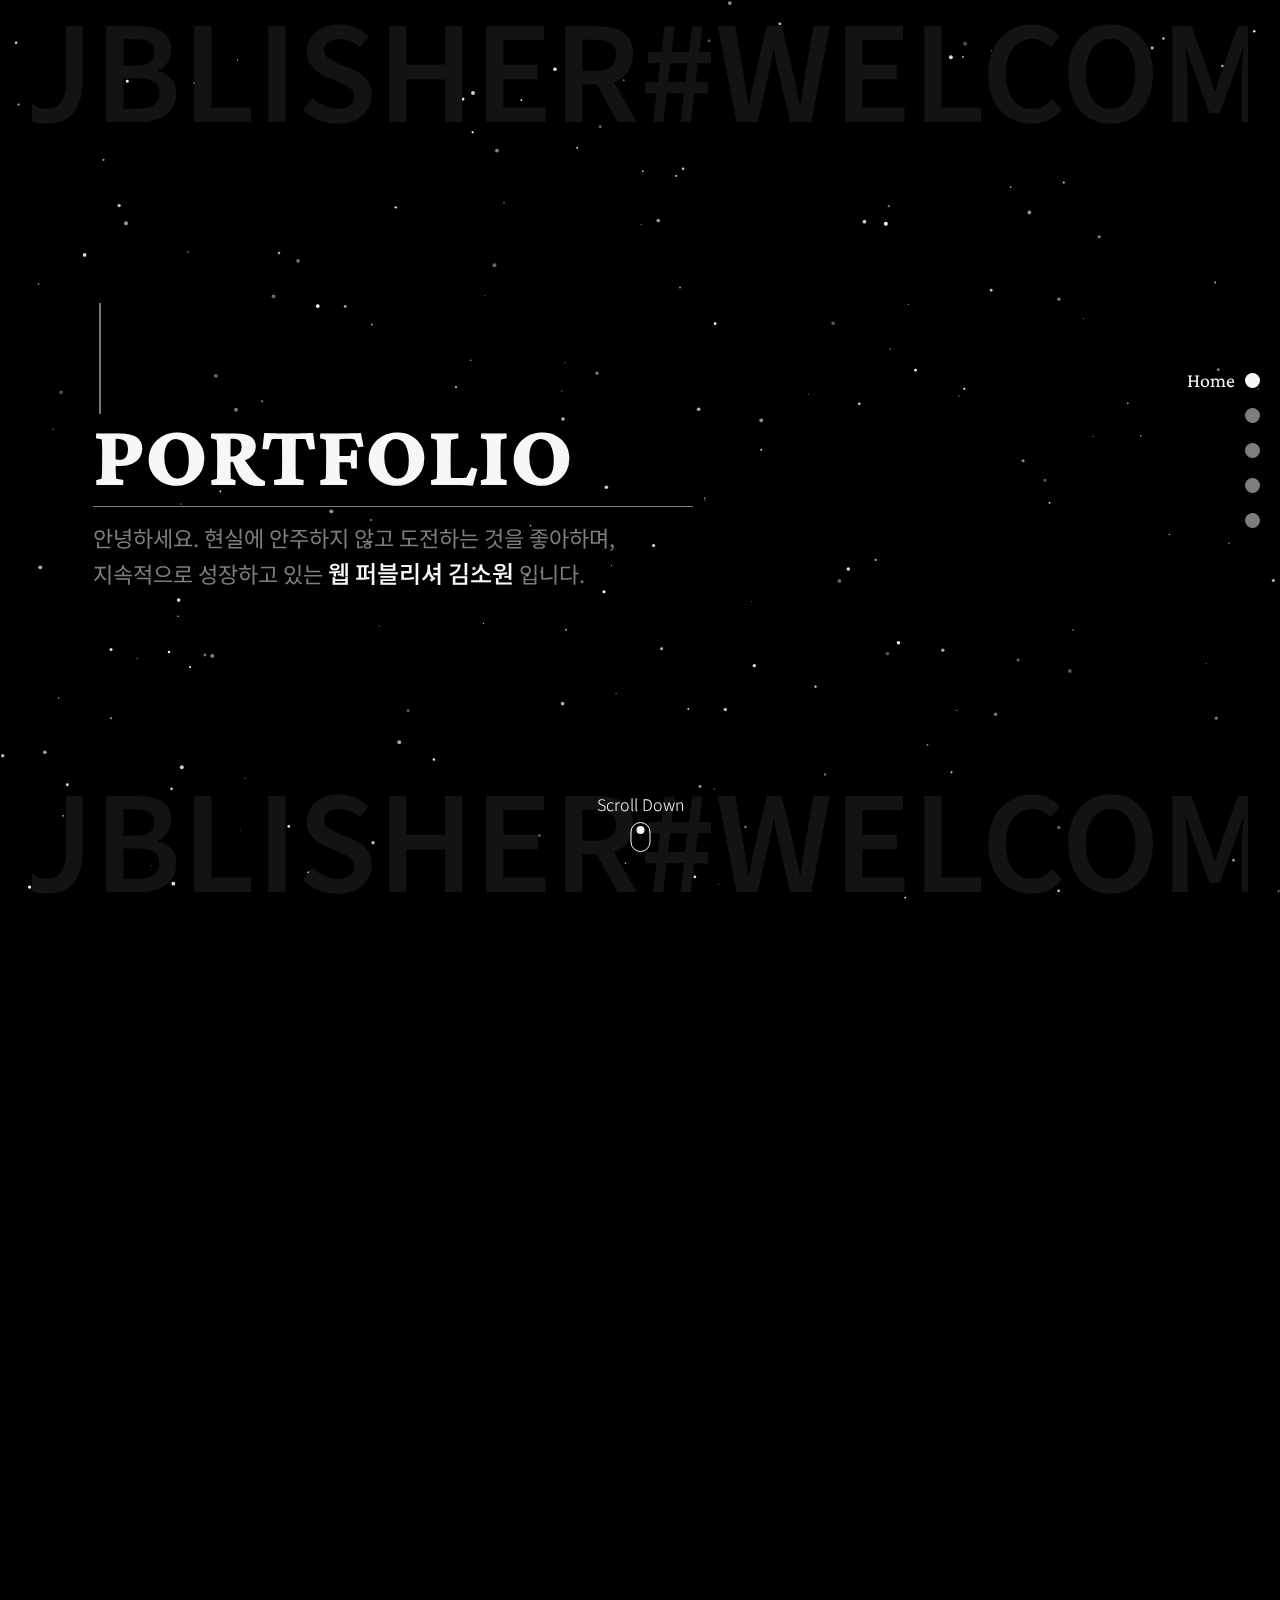
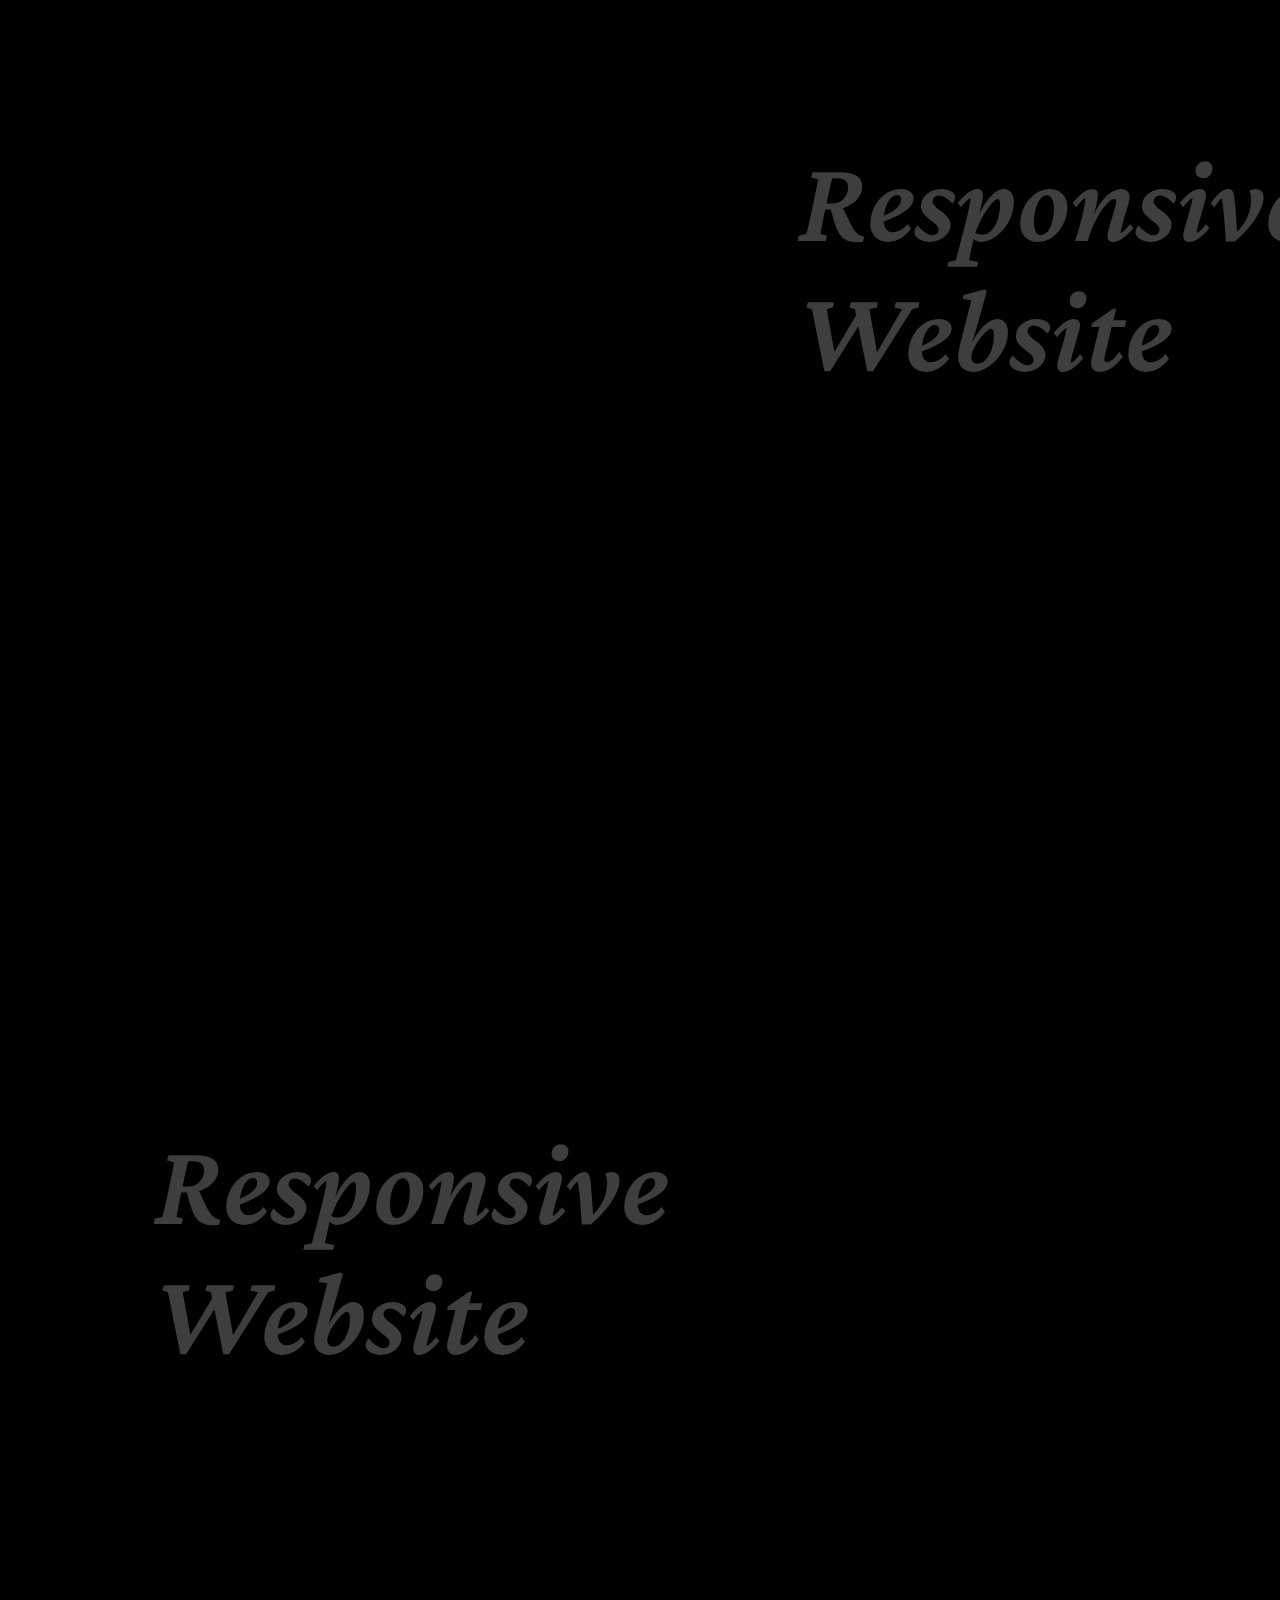
==== commit 70a15d22: "업데이트" ====
--- a/index.html
+++ b/index.html
@@ -5,14 +5,14 @@
     <meta charset="UTF-8">
     <meta name="viewport" content="width=device-width, initial-scale=1.0">
     <title>Document</title>
-    <link rel="stylesheet" href="CSS/reset.css?v=1.2">
-    <link rel="stylesheet" href="CSS/style.css?v=1.2">
-    <link rel="stylesheet" href="CSS/tab.menu.css?v=1.2">
-    <link rel="stylesheet" href="CSS/dot_navigation.css?v=1.2">
-    <link rel="stylesheet" href="CSS/circle_progress.css?v=1.2">
-    <link rel="stylesheet" href="CSS/scroll_fade_in.css?v=1.2">
-    <link rel="stylesheet" href="CSS/modal.css?v=1.2">
-    <link rel="stylesheet" href="CSS/media.css?v=1.2">
+    <link rel="stylesheet" href="CSS/reset.css?v=1.0">
+    <link rel="stylesheet" href="CSS/style.css?v=1.0">
+    <link rel="stylesheet" href="CSS/tab.menu.css?v=1.0">
+    <link rel="stylesheet" href="CSS/dot_navigation.css?v=1.0">
+    <link rel="stylesheet" href="CSS/circle_progress.css?v=1.0">
+    <link rel="stylesheet" href="CSS/scroll_fade_in.css?v=1.0">
+    <link rel="stylesheet" href="CSS/modal.css?v=1.0">
+    <link rel="stylesheet" href="CSS/media.css?v=1.0">
 
     <link rel="preconnect" href="https://fonts.googleapis.com">
     <link rel="preconnect" href="https://fonts.gstatic.com" crossorigin>
